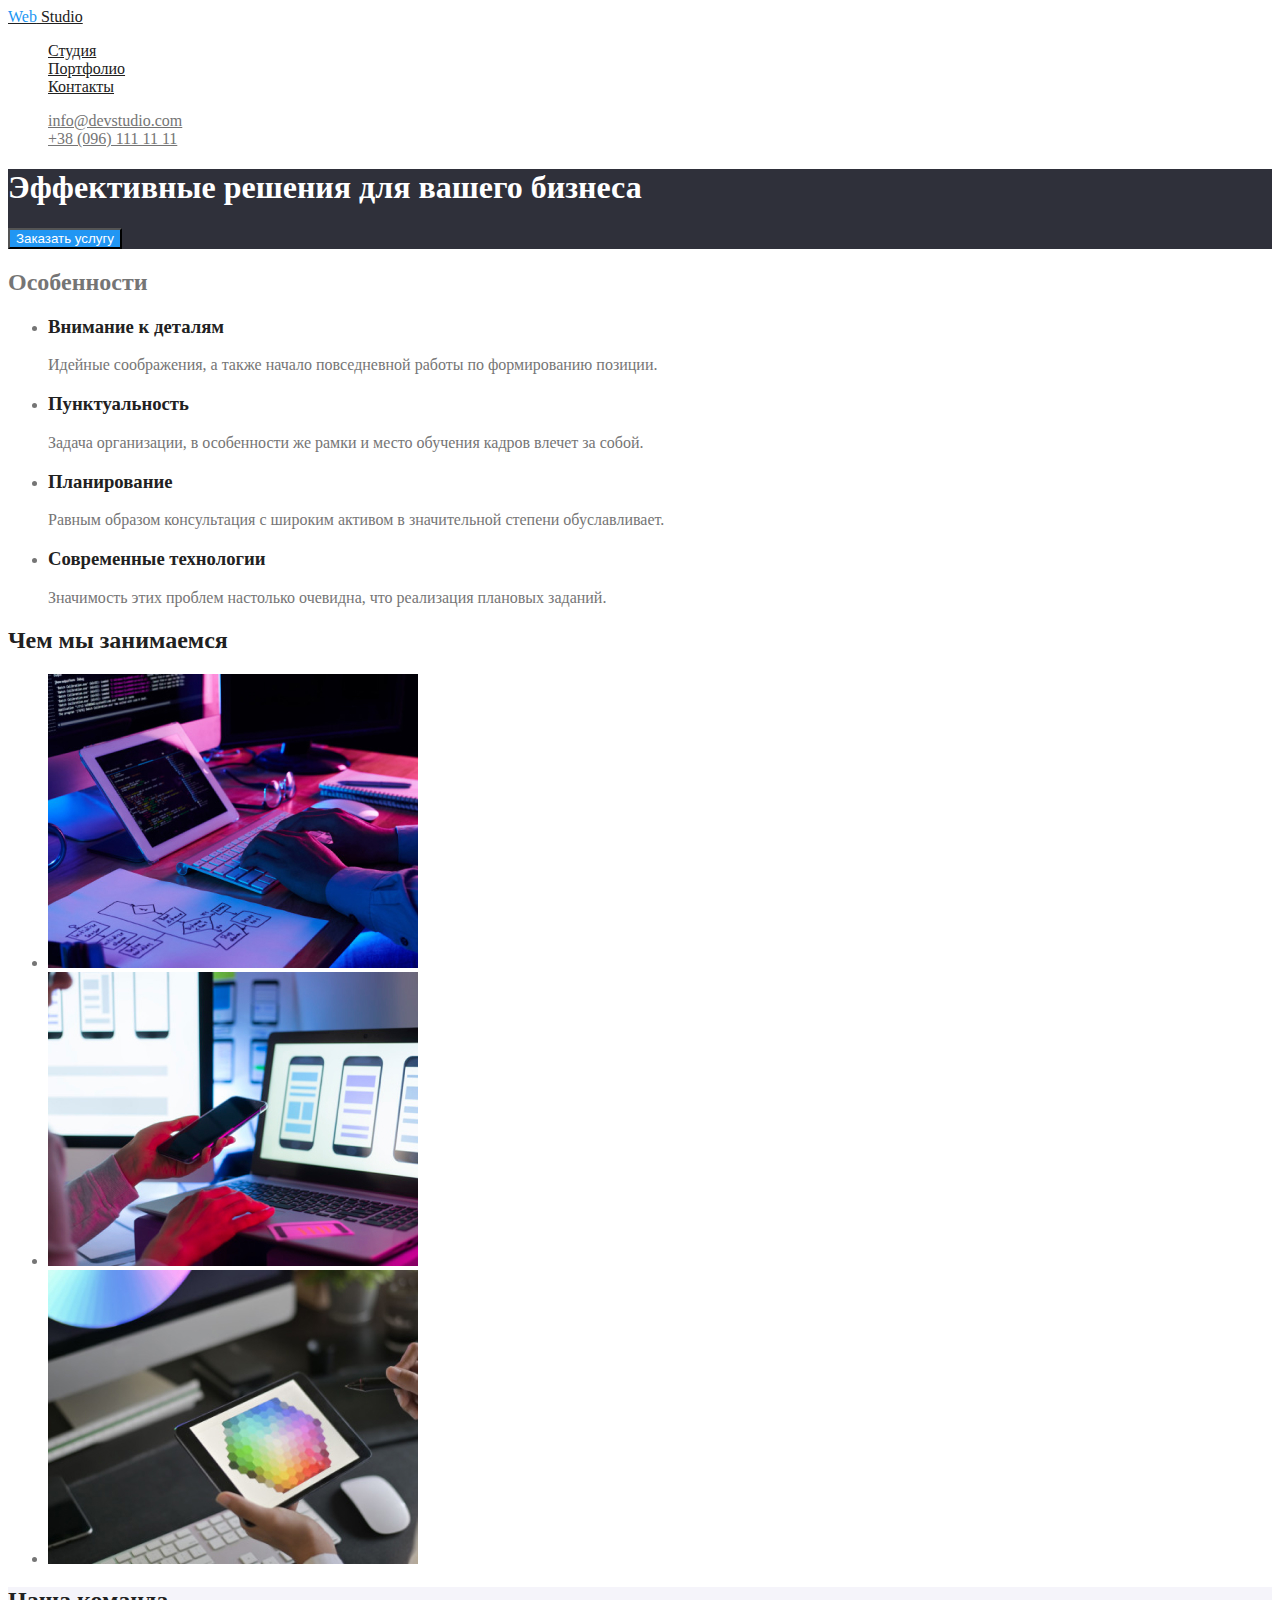
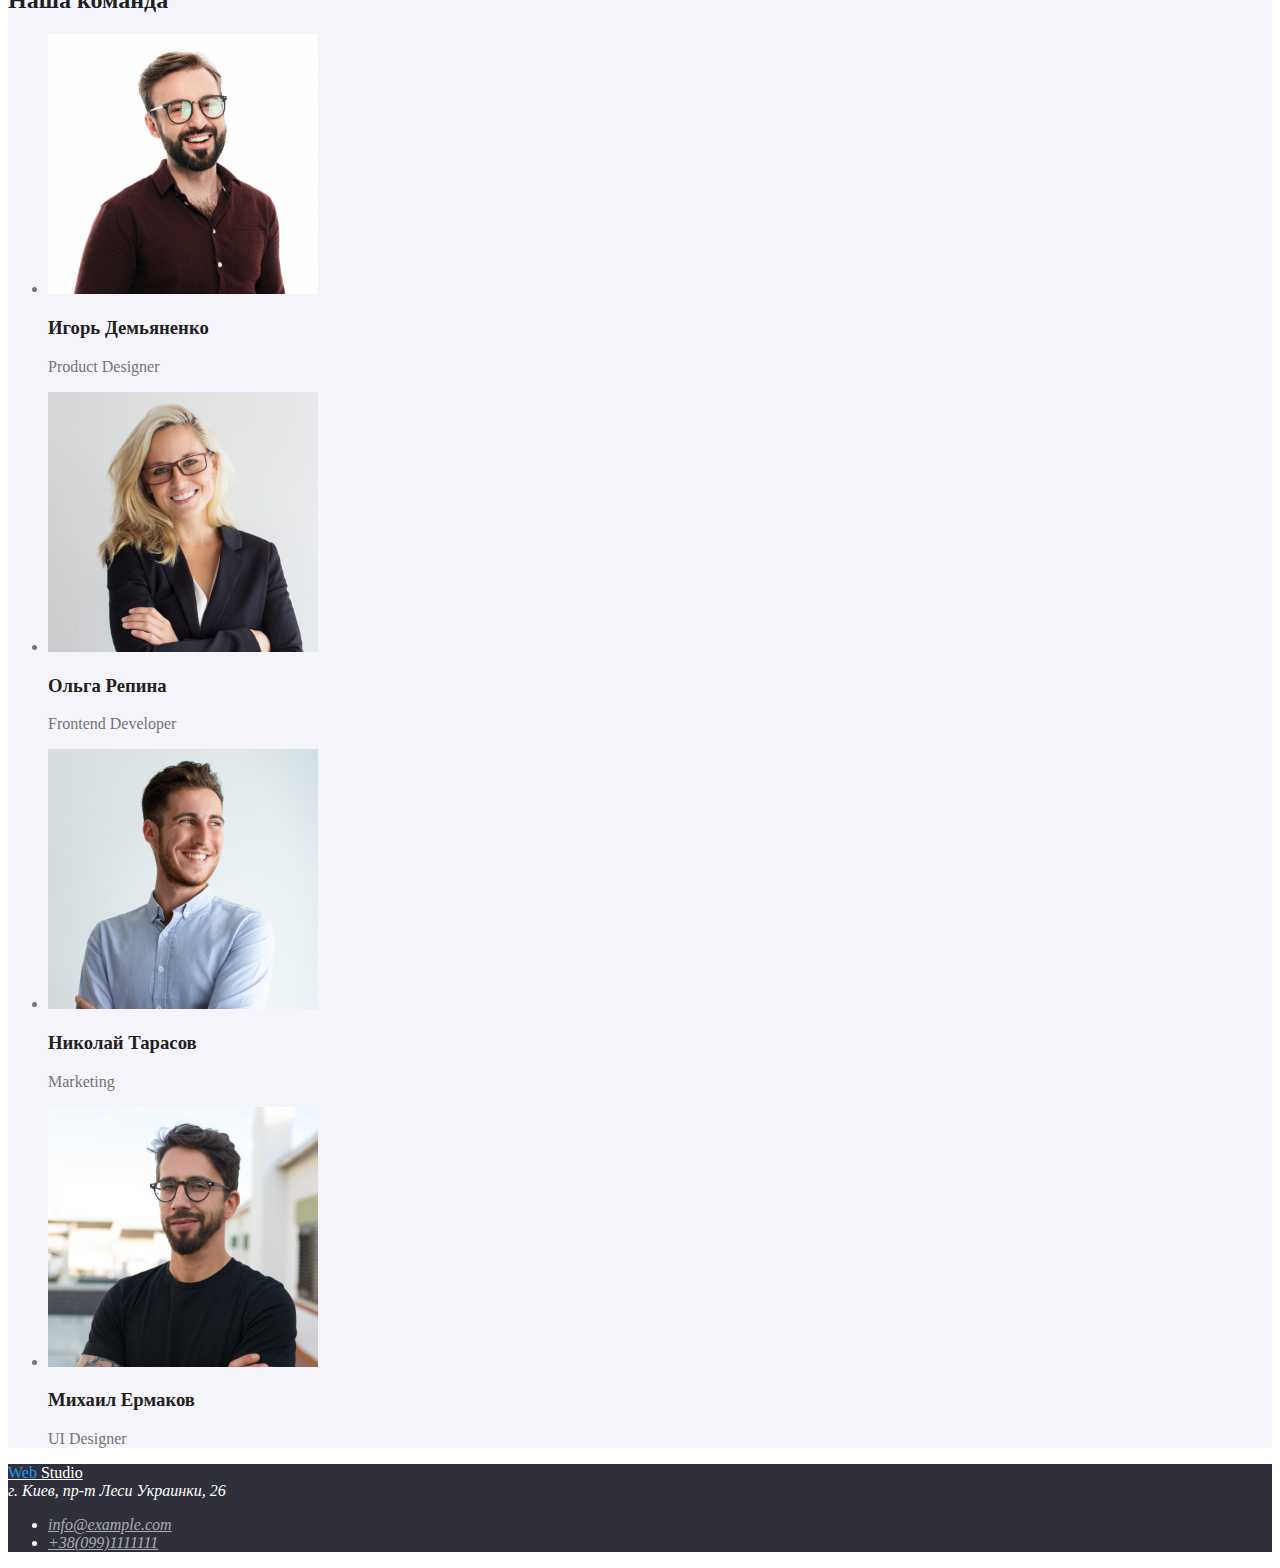
==== index.html @ 110be2d0 "change color" ====
<!DOCTYPE html>
<html lang="ru">
    
<head>
    <meta charset="UTF-8">
    <meta http-equiv="X-UA-Compatible" content="IE=edge">
    <meta name="viewport" content="width=device-width, initial-scale=1.0">
    <title>Homework-1</title>
    <link rel="stylesheet" href="./css/styles.css">
</head>
<body>
    <!--Шапка сайта-->
    <header class="page-header">
       <nav>
            <a href="" class="logo" lang="en"><span>Web</span> Studio</a>
            <ul class="site-nav list">
                <li> <a href="" class="link">Студия</a></li>
                <li> <a href="" class="link">Портфолио</a></li>
                <li> <a href="" class="link">Контакты</a> </li>
            </ul>
       </nav>
       <ul class="auto-nav list">
           <li><a href="info@devstudio.com" class="adress">info@devstudio.com</a></li>
           <li><a href="tel:+380961111111" class="adress">+38 (096) 111 11 11</a></li>
       </ul>

    </header>
    <main>
        <!--Герой-->
            <section class="hero-section">
            <h1>Эффективные решения для вашего бизнеса</h1>
            <button type="button" class="button">Заказать услугу</button>
        </section>
        <!--Особенности-->
        <section class="features">
            <h2 class="hide">Особенности</h2>
            <ul>
                <li>
                    <h3 class="third-text" >Внимание к деталям</h3>
                    <p>Идейные соображения, а также начало повседневной работы по формированию позиции.</p>
                </li>
                <li>
                    <h3 class="third-text">Пунктуальность</h3>
                    <p>Задача организации, в особенности же рамки и место обучения кадров влечет за собой.</p>
                </li>
                <li>
                    <h3 class="third-text"">Планирование</h3>
                    <p>Равным образом консультация с широким активом в значительной степени обуславливает.</p>
                </li>
                <li>
                    <h3 class="third-text">Современные технологии</h3>
                    <p>Значимость этих проблем настолько очевидна, что реализация плановых заданий.</p>
                </li>
            </ul>
        </section>
        <!--Чем занимаеся-->
        <section class="work">
            <h2 class="second-text">Чем мы занимаемся</h2>
            <ul>
                <li><img src="./img/img1.jpg" alt="Набор текста на компьютере" width="370" height="294" /></li>
                <li><img src="./img/img2.jpg" alt="Связь компьютера с телефоном" width="370" height="294" /></li>
                <li><img src="./img/img3.jpg" alt="Связь компьютера с планшетом" width="370" height="294" /></li>
            </ul>
        </section>
        <!--Наша команда-->
        <section class="team">
            <h2 class="second-text">Наша команда</h2>
            <ul>
                <li>
                    <img src="./img/team1.jpg" alt="Product Designer" width="270" height="260">
                    <h3 class="third-text">Игорь Демьяненко</h3>
                    <p lang="en">Product Designer</p>
                </li>
                <li>
                    <img src="./img/team2.jpg" alt="Frontend Developer" width="270" height="260">
                    <h3 class="third-text">Ольга Репина</h3>
                    <p lang="en">Frontend Developer</p>
                </li>
                <li>
                    <img src="./img/team3.jpg" alt="Marketing" width="270" height="260">
                    <h3 class="third-text">Николай Тарасов</h3>
                    <p lang="en">Marketing</p>
        
                </li>
                <li>
                    <img src="./img/team4.jpg" alt="UI Designer" width="270" height="260">
                    <h3 class="third-text">Михаил Ермаков</h3>
                    <p lang="en">UI Designer</p>
                </li>
            </ul>
        </section>
    </main>
    
    <!--Footer-->
    <footer class="hooter">
        <a href="" class="logo-hooter" lang="en"><span>Web</span> Studio</a>
        <address class="hooter-adress">
            г. Киев, пр-т Леси Украинки, 26 <br /> 
            <ul>
                <li>
                    <a href="info@example.com" class="hooter-a">info@example.com</a> 
                </li>
                <li>
                    <a href="+380991111111" class="hooter-a">+38(099)1111111</a>
                </li>
            </ul>
            
        </address>
    </footer>
    
</body>
</html>
---- css/styles.css ----
body {
background-color:#FFFF;
color: #757575;
}
.list {
    list-style: none;
}
/* header */
.page-header {
    background-color:#FFFF ;
}
.logo {
    color: #212121;
}
.logo > span {
    color: #2196F3;
}
.site-nav .link{
    color: #212121;
}
.site-nav .link:hover {
    color: #2196F3;
}
  .auto-nav .adress {
     color: #757575; 
  }
.auto-nav .adress:hover {
    color: #2196F3
}
/* Hero section */
.hero-section {
    background-color: #2F303A;
    color: #FFFFFF;
}
.button {
    background-color: #2196F3;
    color: #FFFFFF; 
}
.button:hover {
    background-color:#FFFFFF;
    color: #2F303A;
}
.button:focus {
    color: #FFFFFF;
}

/* section features */
.features {
}
.third-text {
    color: #212121;
}
/* Work */
.work {

}
.second-text {
    color: #212121;
}
/* Team */
.team {
    background-color: #F5F4FA;
}
/* Hooter */
.hooter {
    background-color: #2F303A;
    color: #FFFFFF;
}
.hooter-adress {
    color: #FFFFFF;
}
.logo-hooter {
    color: #FFFFFF;
}
.logo-hooter > span {
    color: #2196F3;
}
.hooter-a {
    color: rgba(255, 255, 255, 0.6);
}

/* вторичный цвет текста #212121;*/
/*основной цвет текста #757575;*/
/*белый #FFFFFF*/
/* эфект #2196F3;*/
/* цвет адреса в ховере rgba(255, 255, 255, 0.6) */
/* color background hader #FFFF*/
/* color background hero #2F303A */
/* color background section #E5E5E5 */
/* color background section team #F5F4FA */
/*color background footer #2F303A */
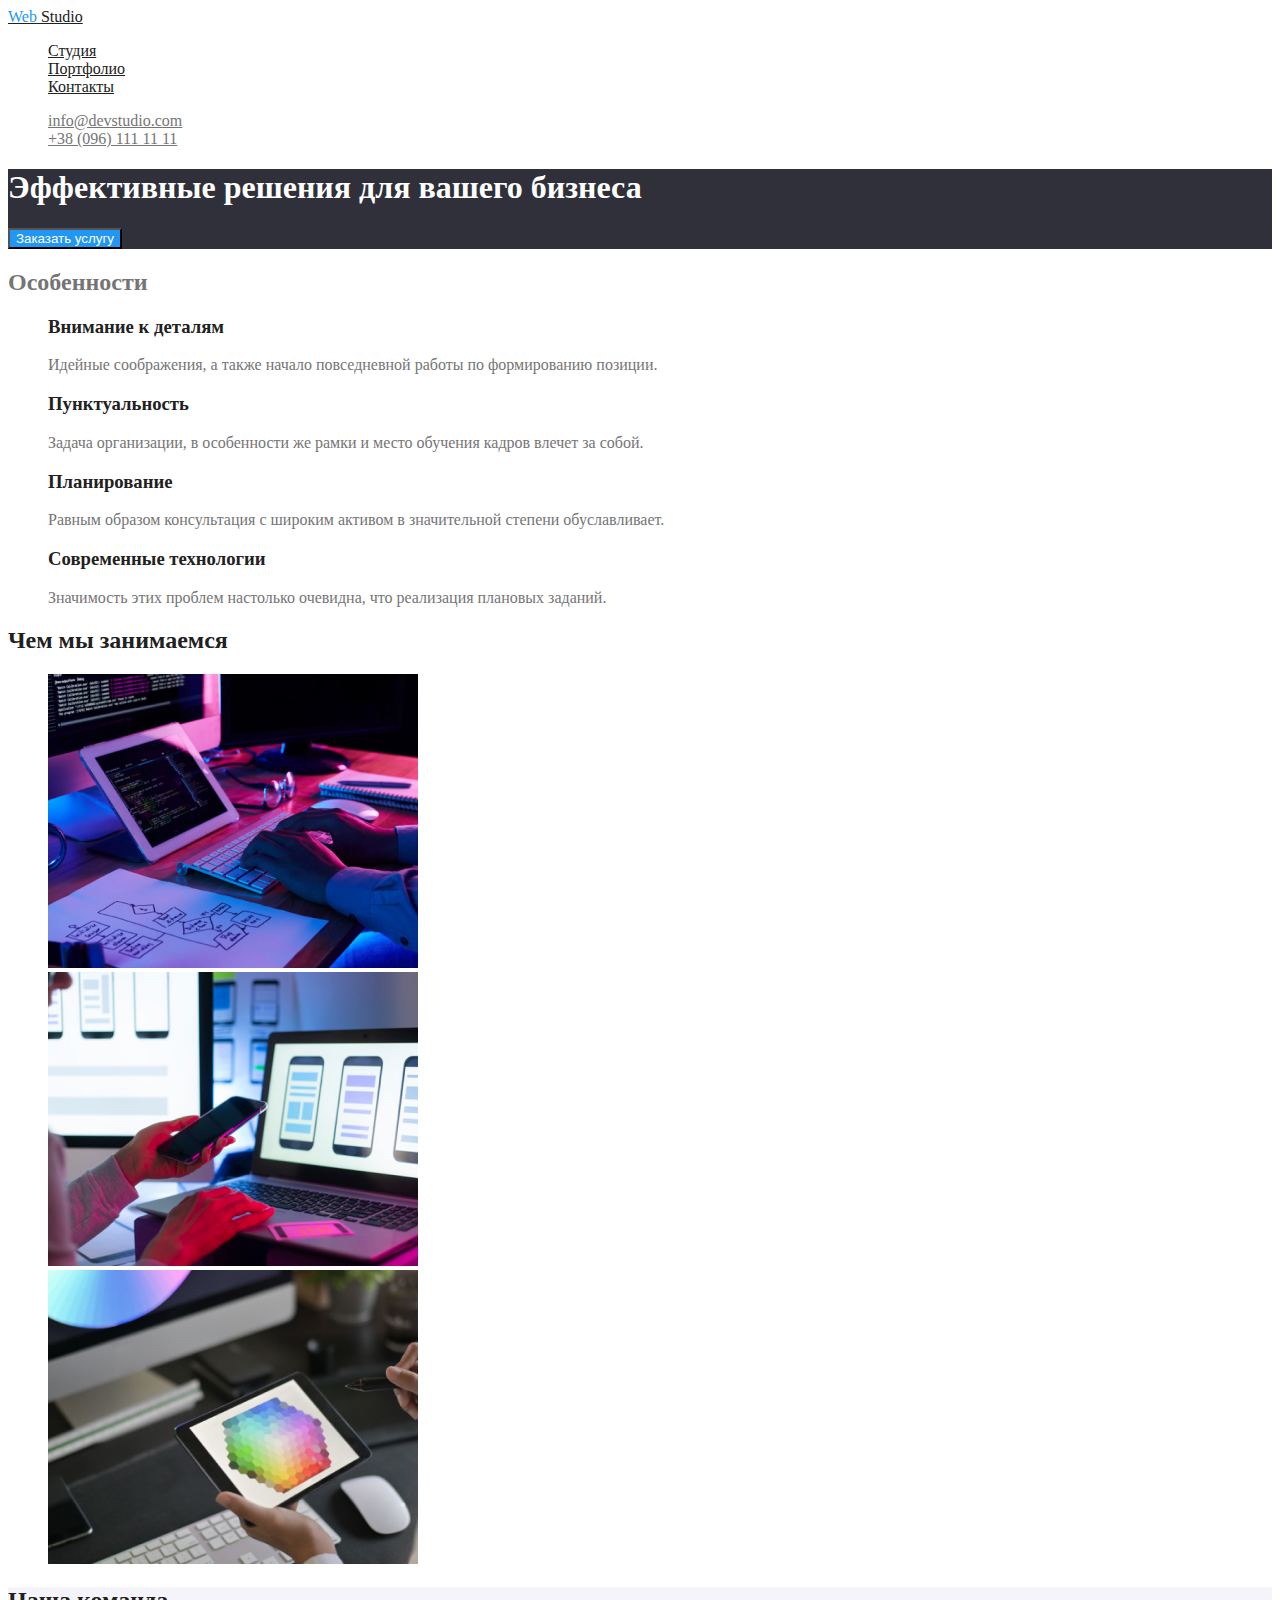
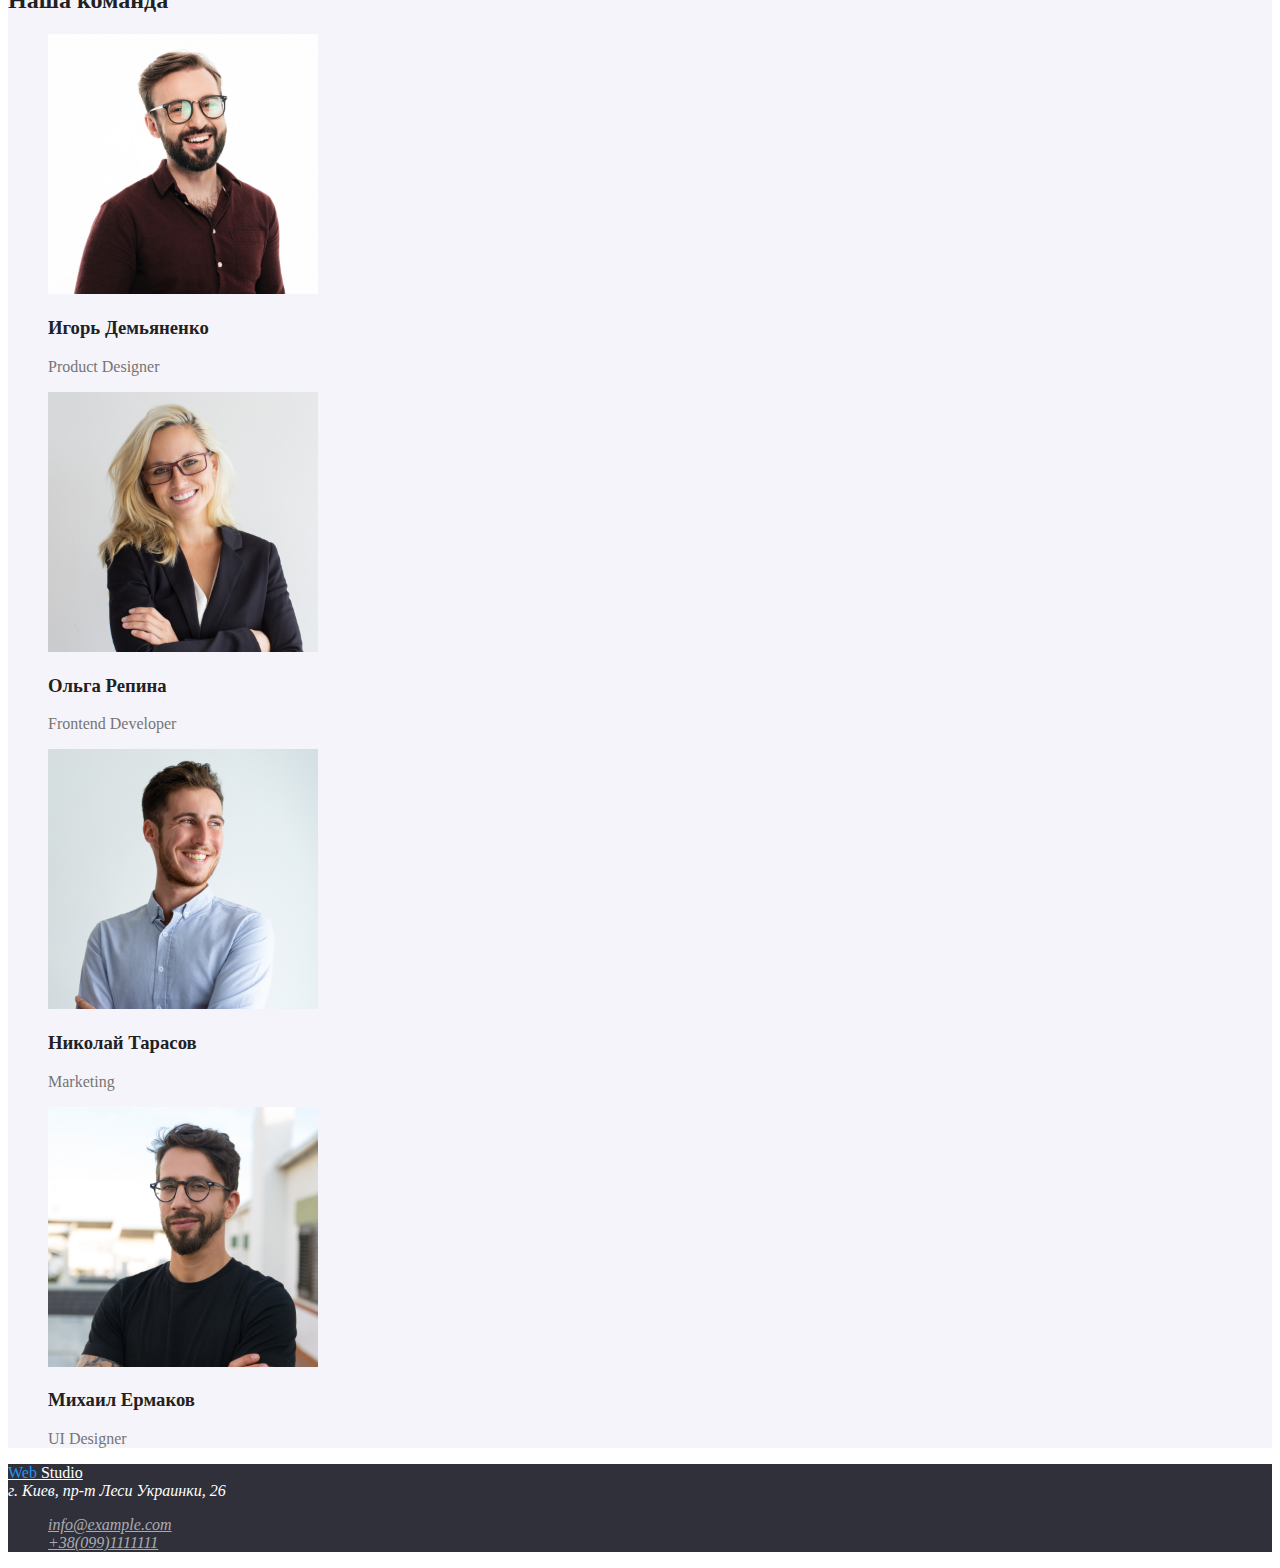
==== commit 7dfd6792: "last change color" ====
--- a/index.html
+++ b/index.html
@@ -34,7 +34,7 @@
         <!--Особенности-->
         <section class="features">
             <h2 class="hide">Особенности</h2>
-            <ul>
+            <ul class="list">
                 <li>
                     <h3 class="third-text" >Внимание к деталям</h3>
                     <p>Идейные соображения, а также начало повседневной работы по формированию позиции.</p>
@@ -56,7 +56,7 @@
         <!--Чем занимаеся-->
         <section class="work">
             <h2 class="second-text">Чем мы занимаемся</h2>
-            <ul>
+            <ul class="list">
                 <li><img src="./img/img1.jpg" alt="Набор текста на компьютере" width="370" height="294" /></li>
                 <li><img src="./img/img2.jpg" alt="Связь компьютера с телефоном" width="370" height="294" /></li>
                 <li><img src="./img/img3.jpg" alt="Связь компьютера с планшетом" width="370" height="294" /></li>
@@ -65,7 +65,7 @@
         <!--Наша команда-->
         <section class="team">
             <h2 class="second-text">Наша команда</h2>
-            <ul>
+            <ul class="list">
                 <li>
                     <img src="./img/team1.jpg" alt="Product Designer" width="270" height="260">
                     <h3 class="third-text">Игорь Демьяненко</h3>
@@ -96,7 +96,7 @@
         <a href="" class="logo-hooter" lang="en"><span>Web</span> Studio</a>
         <address class="hooter-adress">
             г. Киев, пр-т Леси Украинки, 26 <br /> 
-            <ul>
+            <ul class="list">
                 <li>
                     <a href="info@example.com" class="hooter-a">info@example.com</a> 
                 </li>
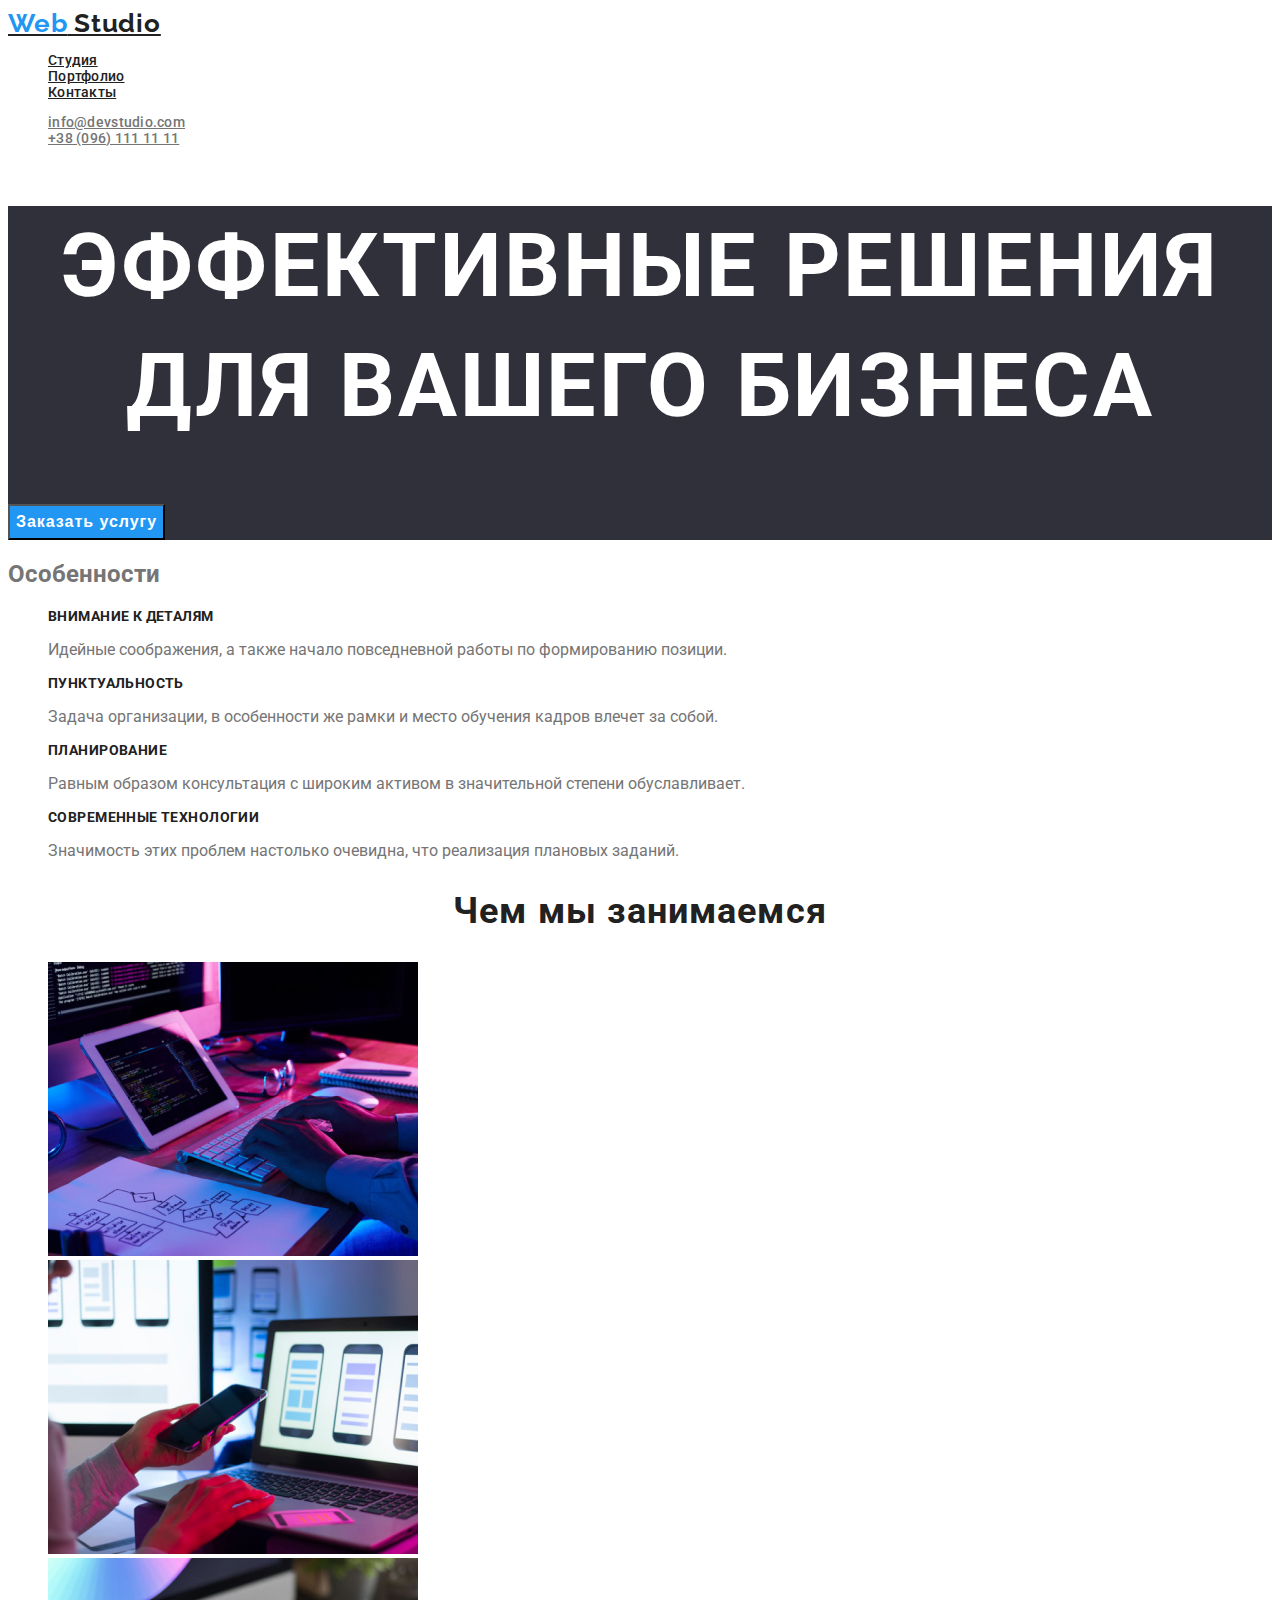
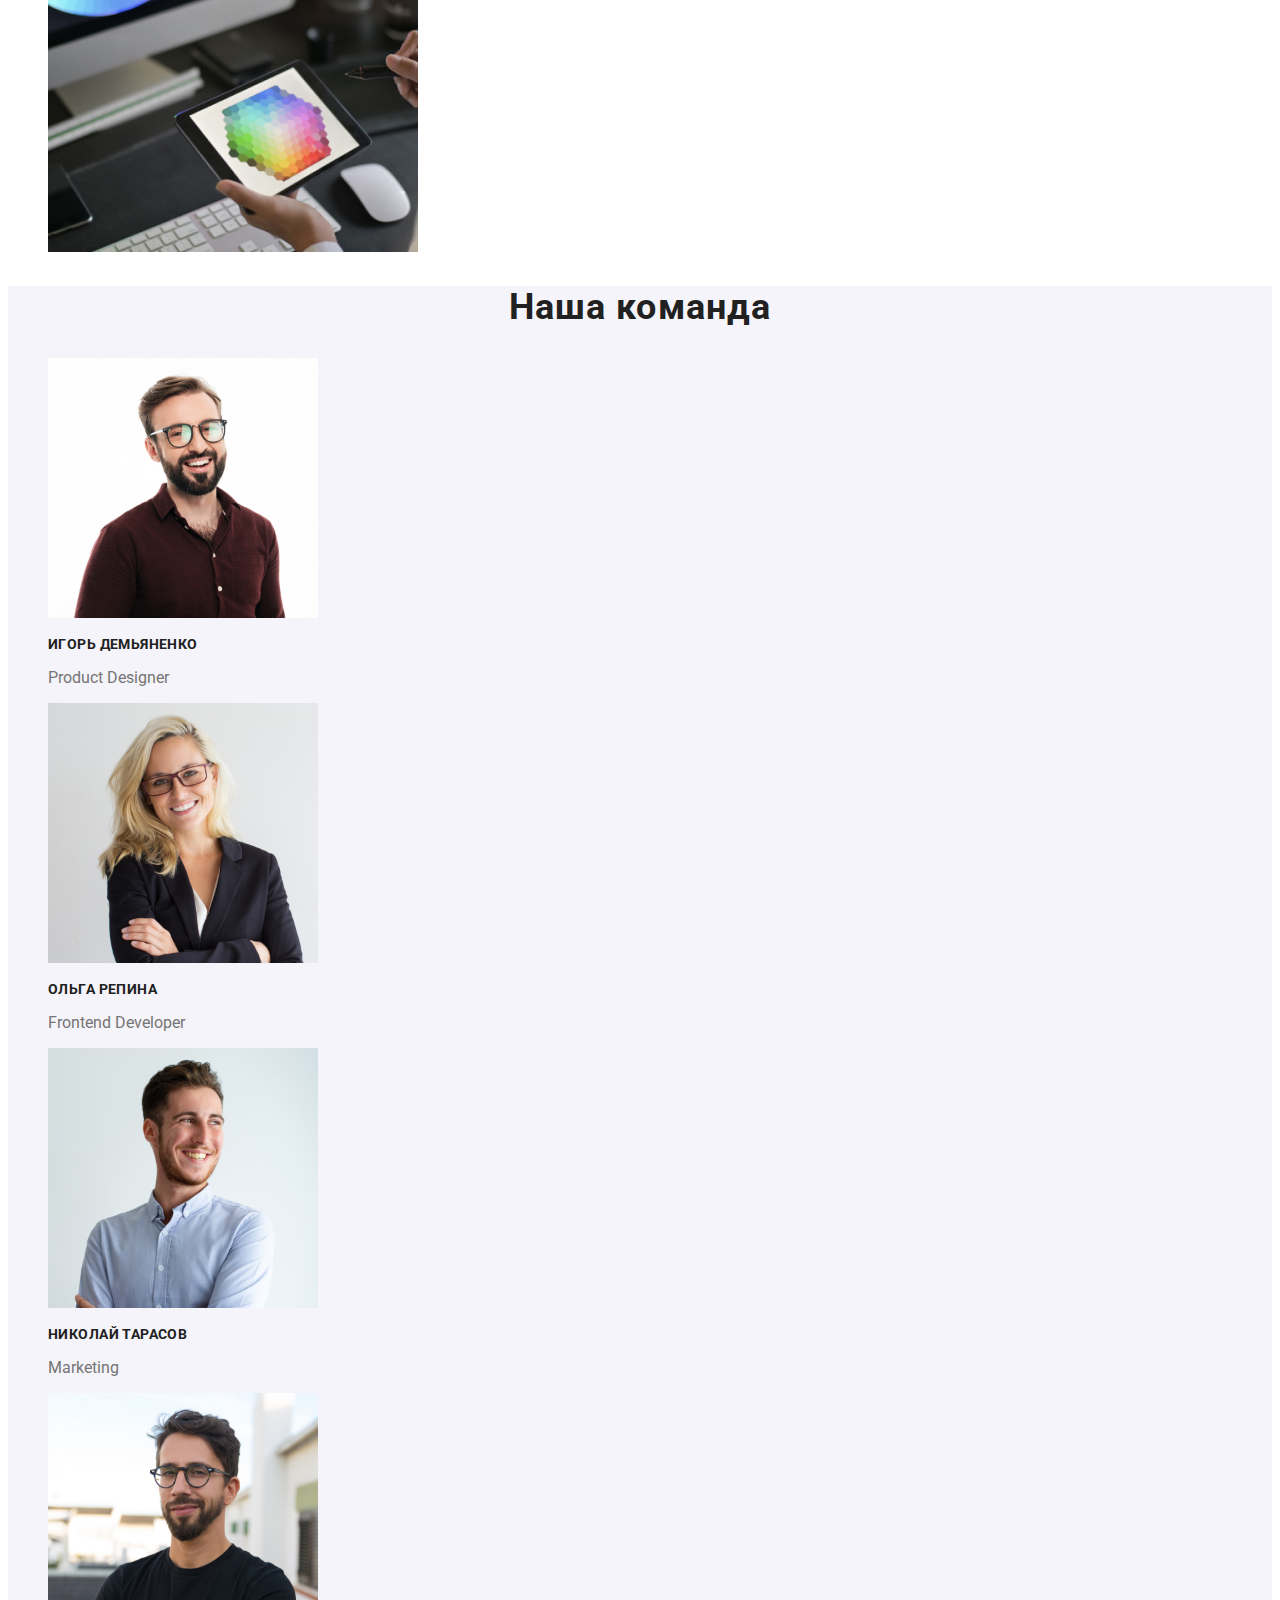
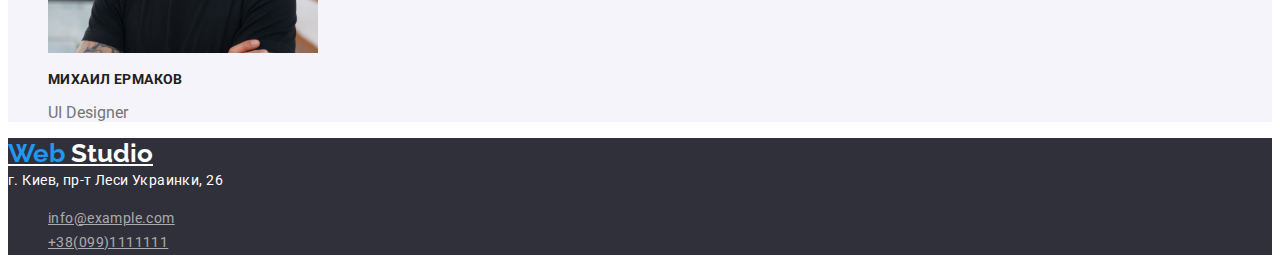
==== commit 6e72d42a: "add font" ====
--- a/index.html
+++ b/index.html
@@ -6,6 +6,8 @@
     <meta http-equiv="X-UA-Compatible" content="IE=edge">
     <meta name="viewport" content="width=device-width, initial-scale=1.0">
     <title>Homework-1</title>
+    <link href="https://fonts.googleapis.com/css2?family=Raleway:wght@700&family=Roboto:wght@400;500;700;900&display=swap"
+        rel="stylesheet">
     <link rel="stylesheet" href="./css/styles.css">
 </head>
 <body>
@@ -16,7 +18,7 @@
             <ul class="site-nav list">
                 <li> <a href="" class="link">Студия</a></li>
                 <li> <a href="" class="link">Портфолио</a></li>
-                <li> <a href="" class="link">Контакты</a> </li>
+                <li> <a href="" class="link">Контакты</a></li>
             </ul>
        </nav>
        <ul class="auto-nav list">
--- a/css/styles.css
+++ b/css/styles.css
@@ -1,6 +1,8 @@
 body {
 background-color:#FFFF;
 color: #757575;
+
+font-family: Roboto, sans-serif;
 }
 .list {
     list-style: none;
@@ -8,33 +10,75 @@
 /* header */
 .page-header {
     background-color:#FFFF ;
+    
+    font-weight: 500;
+    font-size: 14px;
+    line-height: 1.14;
+    letter-spacing: 0.02em;
 }
 .logo {
     color: #212121;
+
+    font-family: 'Raleway';
+    font-style: normal;
+    font-weight: 700;
+    font-size: 26px;
+    line-height: 1.2;       
+    letter-spacing: 0.03em;
+}
+.logo:hover {
+    color: #757575;
 }
 .logo > span {
     color: #2196F3;
+
+    font-family: 'Raleway';
+    font-style: normal;
+    font-weight: 700;
+    font-size: 26px;
+    line-height: 1.2;
+    letter-spacing: 0.03
+}
+.logo>span:hover {
+    color: #757575;
 }
 .site-nav .link{
-    color: #212121;
+    color: #212121;    
 }
-.site-nav .link:hover {
+ .site-nav .link:hover,.site-nav .link:focus {
     color: #2196F3;
 }
   .auto-nav .adress {
-     color: #757575; 
+     color: #757575;
+
   }
-.auto-nav .adress:hover {
+
+ .auto-nav .adress:hover,.auto-nav .adress:focus {
     color: #2196F3
 }
 /* Hero section */
 .hero-section {
     background-color: #2F303A;
     color: #FFFFFF;
+   
+    font-weight: 900;
+    font-size: 44px;
+    line-height: 1.36;    
+    text-align: center;
+    letter-spacing: 0.06em;
+    text-transform: uppercase;
 }
 .button {
     background-color: #2196F3;
-    color: #FFFFFF; 
+    color: #FFFFFF;   
+    
+    font-weight: 700;
+    font-size: 16px;
+    line-height: 1.88;    
+    display: flex;
+    align-items: center;
+    text-align: center;
+    letter-spacing: 0.06em;
 }
 .button:hover {
     background-color:#FFFFFF;
@@ -48,14 +92,26 @@
 .features {
 }
 .third-text {
-    color: #212121;
+    color: #212121; 
+        
+    font-weight: 700;
+    font-size: 14px;
+    line-height: 16px;
+    letter-spacing: 0.03em;
+    text-transform: uppercase;
 }
 /* Work */
 .work {
 
 }
 .second-text {
-    color: #212121;
+    color: #212121;    
+        
+    font-weight: 700;
+    font-size: 36px;
+    line-height: 42px;
+    text-align: center;
+    letter-spacing: 0.03em;
 }
 /* Team */
 .team {
@@ -68,15 +124,41 @@
 }
 .hooter-adress {
     color: #FFFFFF;
+    
+    font-style: normal;
+    font-weight: 400;
+    font-size: 14px;
+    line-height: 1.71;     
+    letter-spacing: 0.03em;
 }
 .logo-hooter {
     color: #FFFFFF;
+
+    font-family: 'Raleway';
+    font-style: normal;
+    font-weight: 700;
+    font-size: 26px;
+    line-height: 1.2;
+    letter-spacing: 0.03
 }
 .logo-hooter > span {
     color: #2196F3;
+
+    font-family: 'Raleway';
+    font-style: normal;
+    font-weight: 700;
+    font-size: 26px;
+    line-height: 1.2;
+    letter-spacing: 0.03
 }
 .hooter-a {
     color: rgba(255, 255, 255, 0.6);
+    
+    font-style: normal;
+    font-weight: 400;
+    font-size: 14px;
+    line-height: 1.71;        
+    letter-spacing: 0.03em;
 }
 
 /* вторичный цвет текста #212121;*/
@@ -88,4 +170,4 @@
 /* color background hero #2F303A */
 /* color background section #E5E5E5 */
 /* color background section team #F5F4FA */
-/*color background footer #2F303A */+/*color background footer #2F303A */
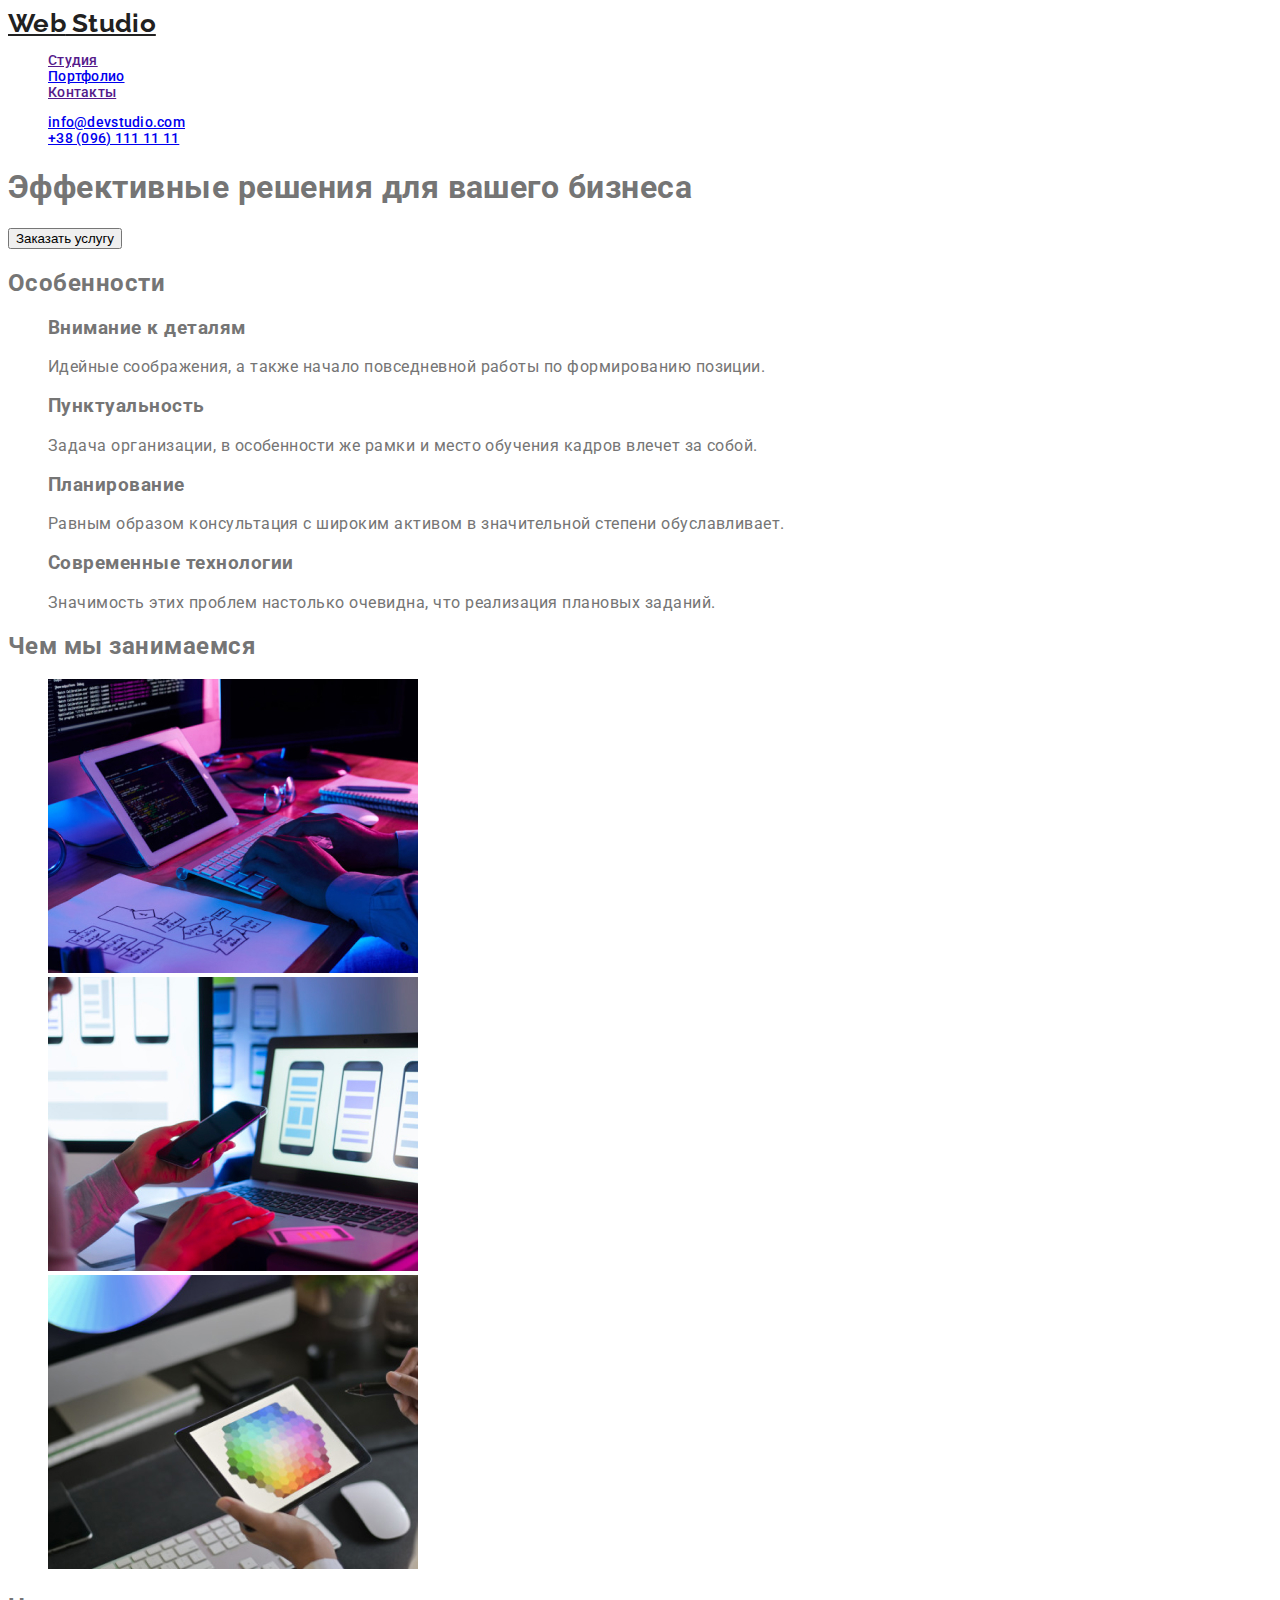
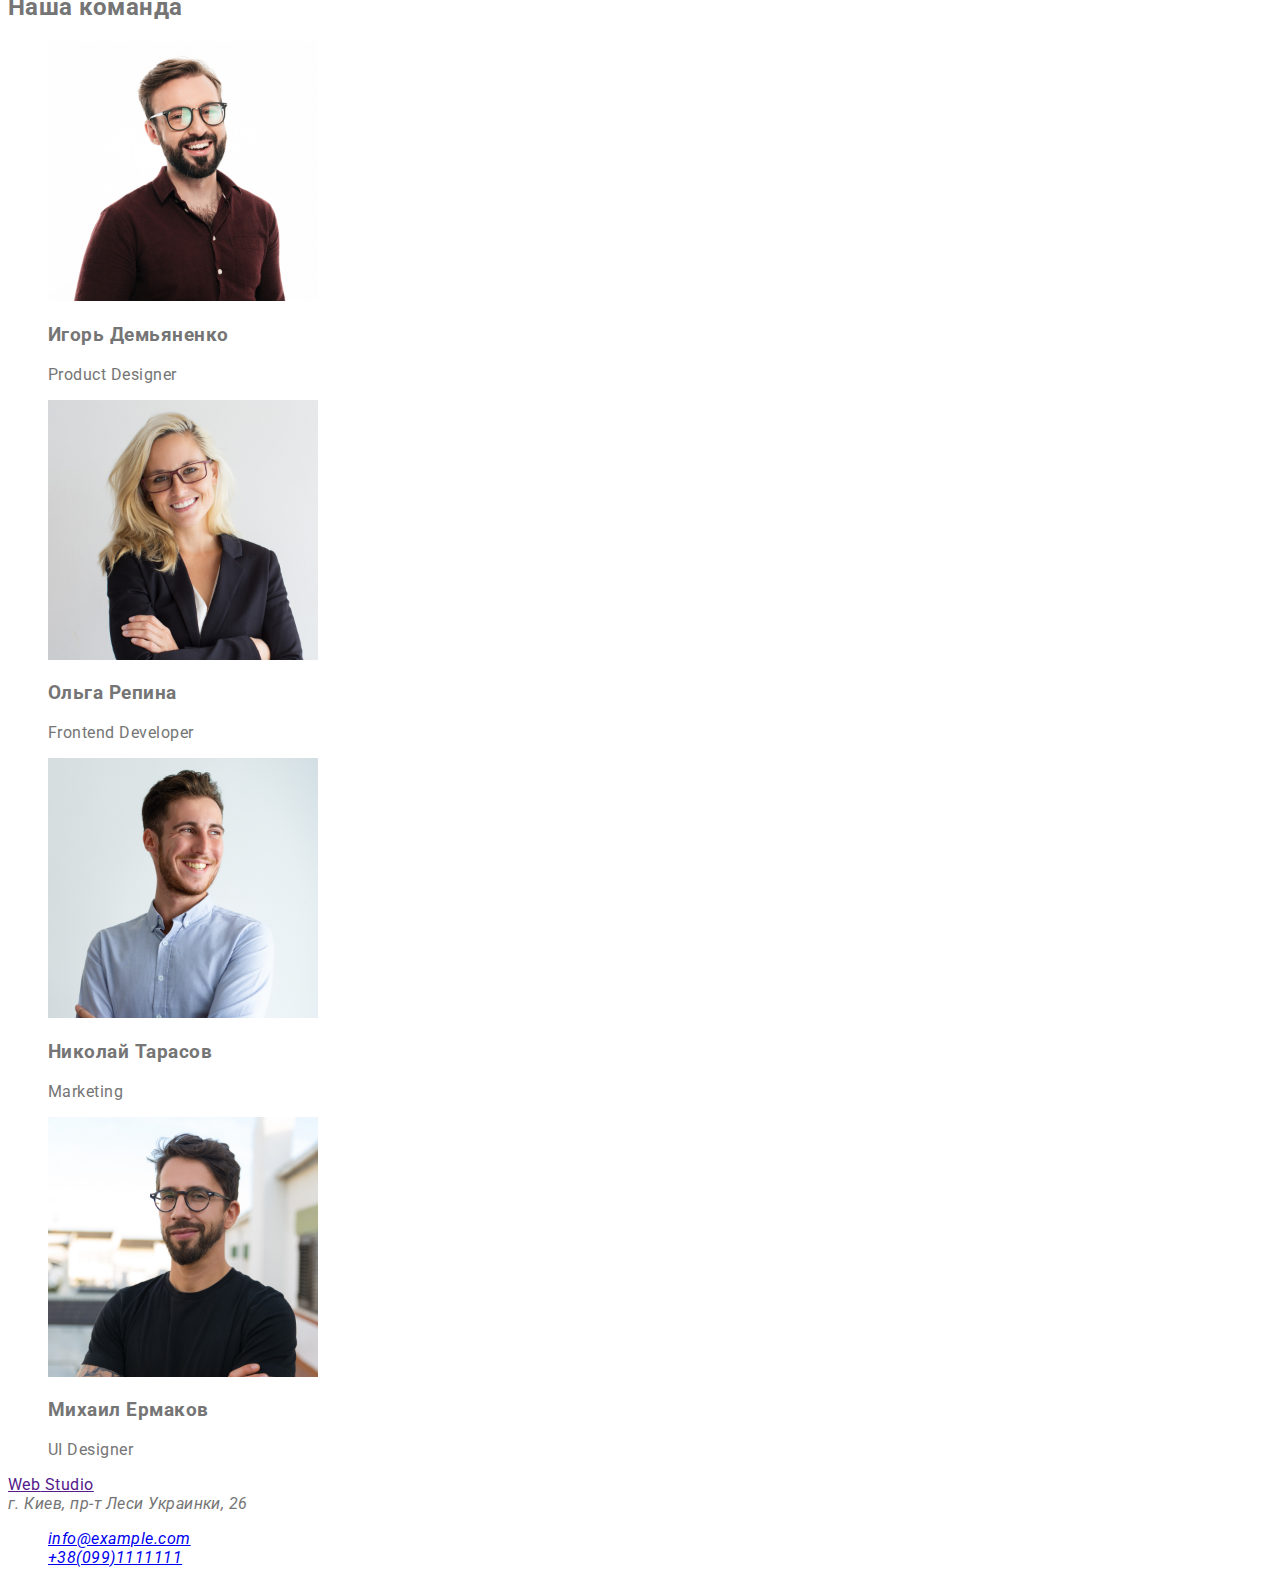
==== commit b4983285: "add portfolio.html" ====
--- a/index.html
+++ b/index.html
@@ -5,7 +5,7 @@
     <meta charset="UTF-8">
     <meta http-equiv="X-UA-Compatible" content="IE=edge">
     <meta name="viewport" content="width=device-width, initial-scale=1.0">
-    <title>Homework-1</title>
+    <title>Homework-2</title>
     <link href="https://fonts.googleapis.com/css2?family=Raleway:wght@700&family=Roboto:wght@400;500;700;900&display=swap"
         rel="stylesheet">
     <link rel="stylesheet" href="./css/styles.css">
@@ -17,7 +17,7 @@
             <a href="" class="logo" lang="en"><span>Web</span> Studio</a>
             <ul class="site-nav list">
                 <li> <a href="" class="link">Студия</a></li>
-                <li> <a href="" class="link">Портфолио</a></li>
+                <li> <a href="./portfolio.html" class="link">Портфолио</a></li>
                 <li> <a href="" class="link">Контакты</a></li>
             </ul>
        </nav>
--- a/css/styles.css
+++ b/css/styles.css
@@ -3,6 +3,7 @@
 color: #757575;
 
 font-family: Roboto, sans-serif;
+letter-spacing: 0.03em;
 }
 .list {
     list-style: none;
@@ -24,8 +25,7 @@
     font-weight: 700;
     font-size: 26px;
     line-height: 1.2;       
-    letter-spacing: 0.03em;
-}
+   
 .logo:hover {
     color: #757575;
 }
@@ -37,7 +37,7 @@
     font-weight: 700;
     font-size: 26px;
     line-height: 1.2;
-    letter-spacing: 0.03
+    
 }
 .logo>span:hover {
     color: #757575;
@@ -66,8 +66,9 @@
     line-height: 1.36;    
     text-align: center;
     letter-spacing: 0.06em;
-    text-transform: uppercase;
-}
+    text-transform: uppercase;   
+    }
+    
 .button {
     background-color: #2196F3;
     color: #FFFFFF;   
@@ -96,8 +97,7 @@
         
     font-weight: 700;
     font-size: 14px;
-    line-height: 16px;
-    letter-spacing: 0.03em;
+    line-height: 16px;    
     text-transform: uppercase;
 }
 /* Work */
@@ -111,7 +111,7 @@
     font-size: 36px;
     line-height: 42px;
     text-align: center;
-    letter-spacing: 0.03em;
+    
 }
 /* Team */
 .team {
@@ -129,7 +129,7 @@
     font-weight: 400;
     font-size: 14px;
     line-height: 1.71;     
-    letter-spacing: 0.03em;
+    
 }
 .logo-hooter {
     color: #FFFFFF;
@@ -139,7 +139,7 @@
     font-weight: 700;
     font-size: 26px;
     line-height: 1.2;
-    letter-spacing: 0.03
+    
 }
 .logo-hooter > span {
     color: #2196F3;
@@ -149,7 +149,7 @@
     font-weight: 700;
     font-size: 26px;
     line-height: 1.2;
-    letter-spacing: 0.03
+    
 }
 .hooter-a {
     color: rgba(255, 255, 255, 0.6);
@@ -158,7 +158,7 @@
     font-weight: 400;
     font-size: 14px;
     line-height: 1.71;        
-    letter-spacing: 0.03em;
+    
 }
 
 /* вторичный цвет текста #212121;*/
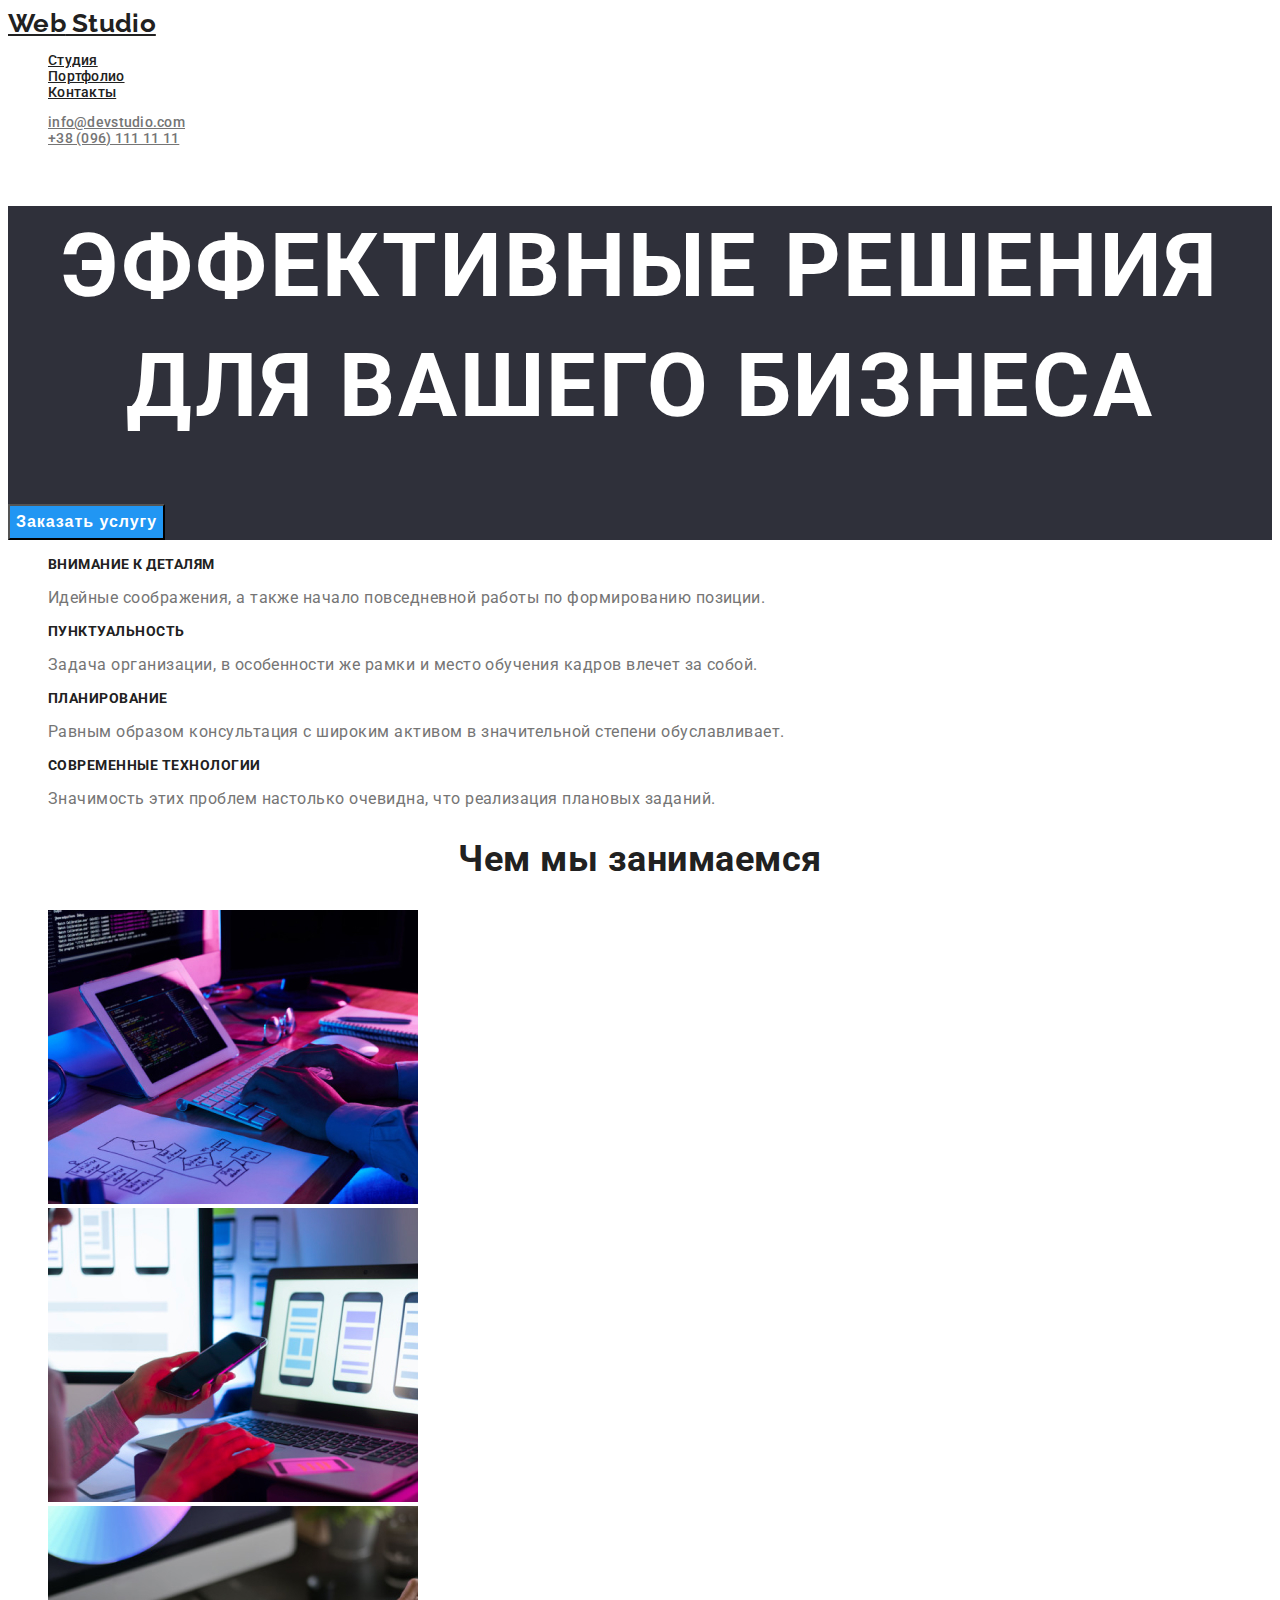
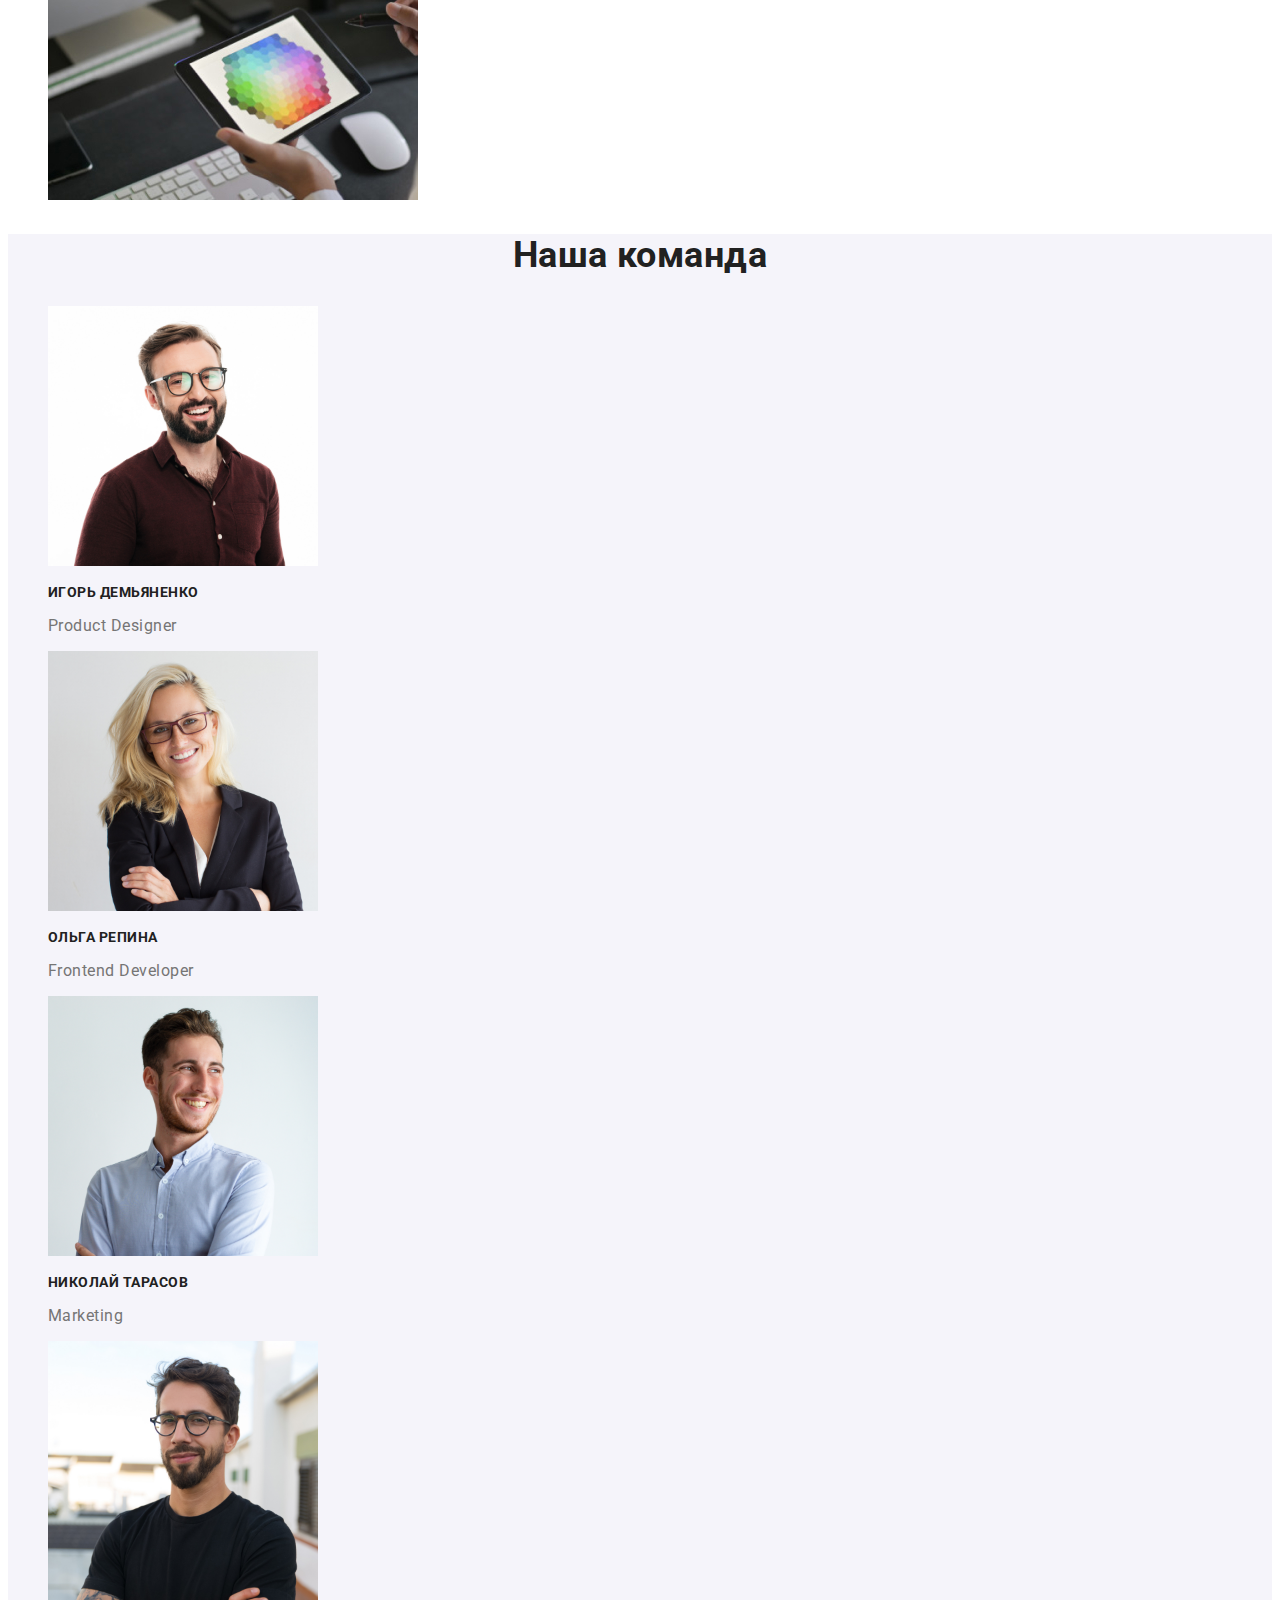
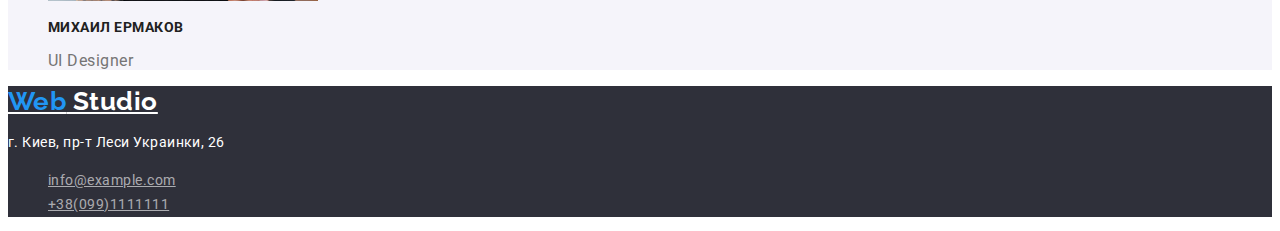
==== commit ac357750: "changing styles.css add root" ====
--- a/index.html
+++ b/index.html
@@ -97,7 +97,7 @@
     <footer class="hooter">
         <a href="" class="logo-hooter" lang="en"><span>Web</span> Studio</a>
         <address class="hooter-adress">
-            г. Киев, пр-т Леси Украинки, 26 <br /> 
+            <p>г. Киев, пр-т Леси Украинки, 26</p>  
             <ul class="list">
                 <li>
                     <a href="info@example.com" class="hooter-a">info@example.com</a> 
--- a/css/styles.css
+++ b/css/styles.css
@@ -1,36 +1,47 @@
+:root {
+    --primery-text-color:#757575;
+    --title-color: #212121;
+    --acsent-color: #2196F3;
+    --white-color: #FFFF;
+    --background-color: #F5F4FA;
+    --button-color: #2F303A;
+}
 body {
-background-color:#FFFF;
-color: #757575;
+background-color: var(--white-color);
+color: var(--primery-text-color);
 
 font-family: Roboto, sans-serif;
 letter-spacing: 0.03em;
 }
+
 .list {
     list-style: none;
 }
 /* header */
 .page-header {
-    background-color:#FFFF ;
+    background-color:var(--white-color) ;
     
     font-weight: 500;
     font-size: 14px;
     line-height: 1.14;
     letter-spacing: 0.02em;
-}
+ }
 .logo {
-    color: #212121;
-
-    font-family: 'Raleway';
-    font-style: normal;
-    font-weight: 700;
-    font-size: 26px;
-    line-height: 1.2;       
-   
+    color: var(--title-color);
+    
+    font-family: 'Raleway';
+    font-style: normal;
+    font-weight: 700;
+    font-size: 26px;
+    line-height: 1.2;
+}
+        
+
 .logo:hover {
-    color: #757575;
+    color: var(--primery-text-color);
 }
 .logo > span {
-    color: #2196F3;
+    color: var(--title-color);
 
     font-family: 'Raleway';
     font-style: normal;
@@ -40,26 +51,26 @@
     
 }
 .logo>span:hover {
-    color: #757575;
+    color: var(--primery-text-color);
 }
 .site-nav .link{
-    color: #212121;    
+    color: var(--title-color);    
 }
  .site-nav .link:hover,.site-nav .link:focus {
-    color: #2196F3;
+    color: var(--acsent-color);
 }
   .auto-nav .adress {
-     color: #757575;
+     color: var(--primery-text-color);
 
   }
 
  .auto-nav .adress:hover,.auto-nav .adress:focus {
-    color: #2196F3
+    color: var(--acsent-color);
 }
 /* Hero section */
 .hero-section {
-    background-color: #2F303A;
-    color: #FFFFFF;
+    background-color: var(--button-color);
+    color: var(--white-color);
    
     font-weight: 900;
     font-size: 44px;
@@ -68,10 +79,12 @@
     letter-spacing: 0.06em;
     text-transform: uppercase;   
     }
-    
+    .hide {
+        display: none;
+    }
 .button {
-    background-color: #2196F3;
-    color: #FFFFFF;   
+    background-color: var(--acsent-color);
+    color: var(--white-color);   
     
     font-weight: 700;
     font-size: 16px;
@@ -82,18 +95,18 @@
     letter-spacing: 0.06em;
 }
 .button:hover {
-    background-color:#FFFFFF;
-    color: #2F303A;
+    background-color:var(--white-color);
+    color: var(--button-color);
 }
 .button:focus {
-    color: #FFFFFF;
+    color: var(--white-color);
 }
 
 /* section features */
 .features {
 }
 .third-text {
-    color: #212121; 
+    color: var(--title-color); 
         
     font-weight: 700;
     font-size: 14px;
@@ -105,7 +118,7 @@
 
 }
 .second-text {
-    color: #212121;    
+    color: var(--title-color);    
         
     font-weight: 700;
     font-size: 36px;
@@ -115,15 +128,15 @@
 }
 /* Team */
 .team {
-    background-color: #F5F4FA;
+    background-color: var(--background-color);
 }
 /* Hooter */
 .hooter {
-    background-color: #2F303A;
-    color: #FFFFFF;
+    background-color: var(--button-color);
+    color: var(--white-color);
 }
 .hooter-adress {
-    color: #FFFFFF;
+    color: var(--white-color);
     
     font-style: normal;
     font-weight: 400;
@@ -132,7 +145,7 @@
     
 }
 .logo-hooter {
-    color: #FFFFFF;
+    color: var(--white-color);
 
     font-family: 'Raleway';
     font-style: normal;
@@ -142,7 +155,7 @@
     
 }
 .logo-hooter > span {
-    color: #2196F3;
+    color: var(--acsent-color);
 
     font-family: 'Raleway';
     font-style: normal;
@@ -159,6 +172,59 @@
     font-size: 14px;
     line-height: 1.71;        
     
+}
+
+/* Portfolio */
+
+.page {
+
+    font-family: 'Roboto';
+    font-size: 16px;
+    letter-spacing: 0.03em;
+
+}
+.page .all {
+    background-color: var(--acsent-color);
+    color: var(--white-color);
+
+    font-weight: 500;    
+    line-height: 1.62;
+    text-align: center;
+
+}
+.page .all:hover, .page .all:focus {
+    background-color: var(--background-color);
+    color: var(--title-color);
+}
+
+.page .list {
+
+   background-color: var(--background-color);
+   color: var(--title-color);
+
+ font-weight: 500;
+ line-height: 1.62;
+ text-align: center;
+}
+.page-nav .list:hover,.page-nav .list:focus {
+    background-color: var(--acsent-color);
+    color: var(--white-color);
+}
+.photo {
+    color: var(--primery-text-color);
+
+    font-weight: 400;
+    font-size: 16px;
+    line-height: 1.88; 
+    
+}
+.photo .title {
+    color: var(--title-color);
+
+    font-weight: 700;
+    font-size: 18px;
+    line-height: 2;    
+    letter-spacing: 0.06em;
 }
 
 /* вторичный цвет текста #212121;*/
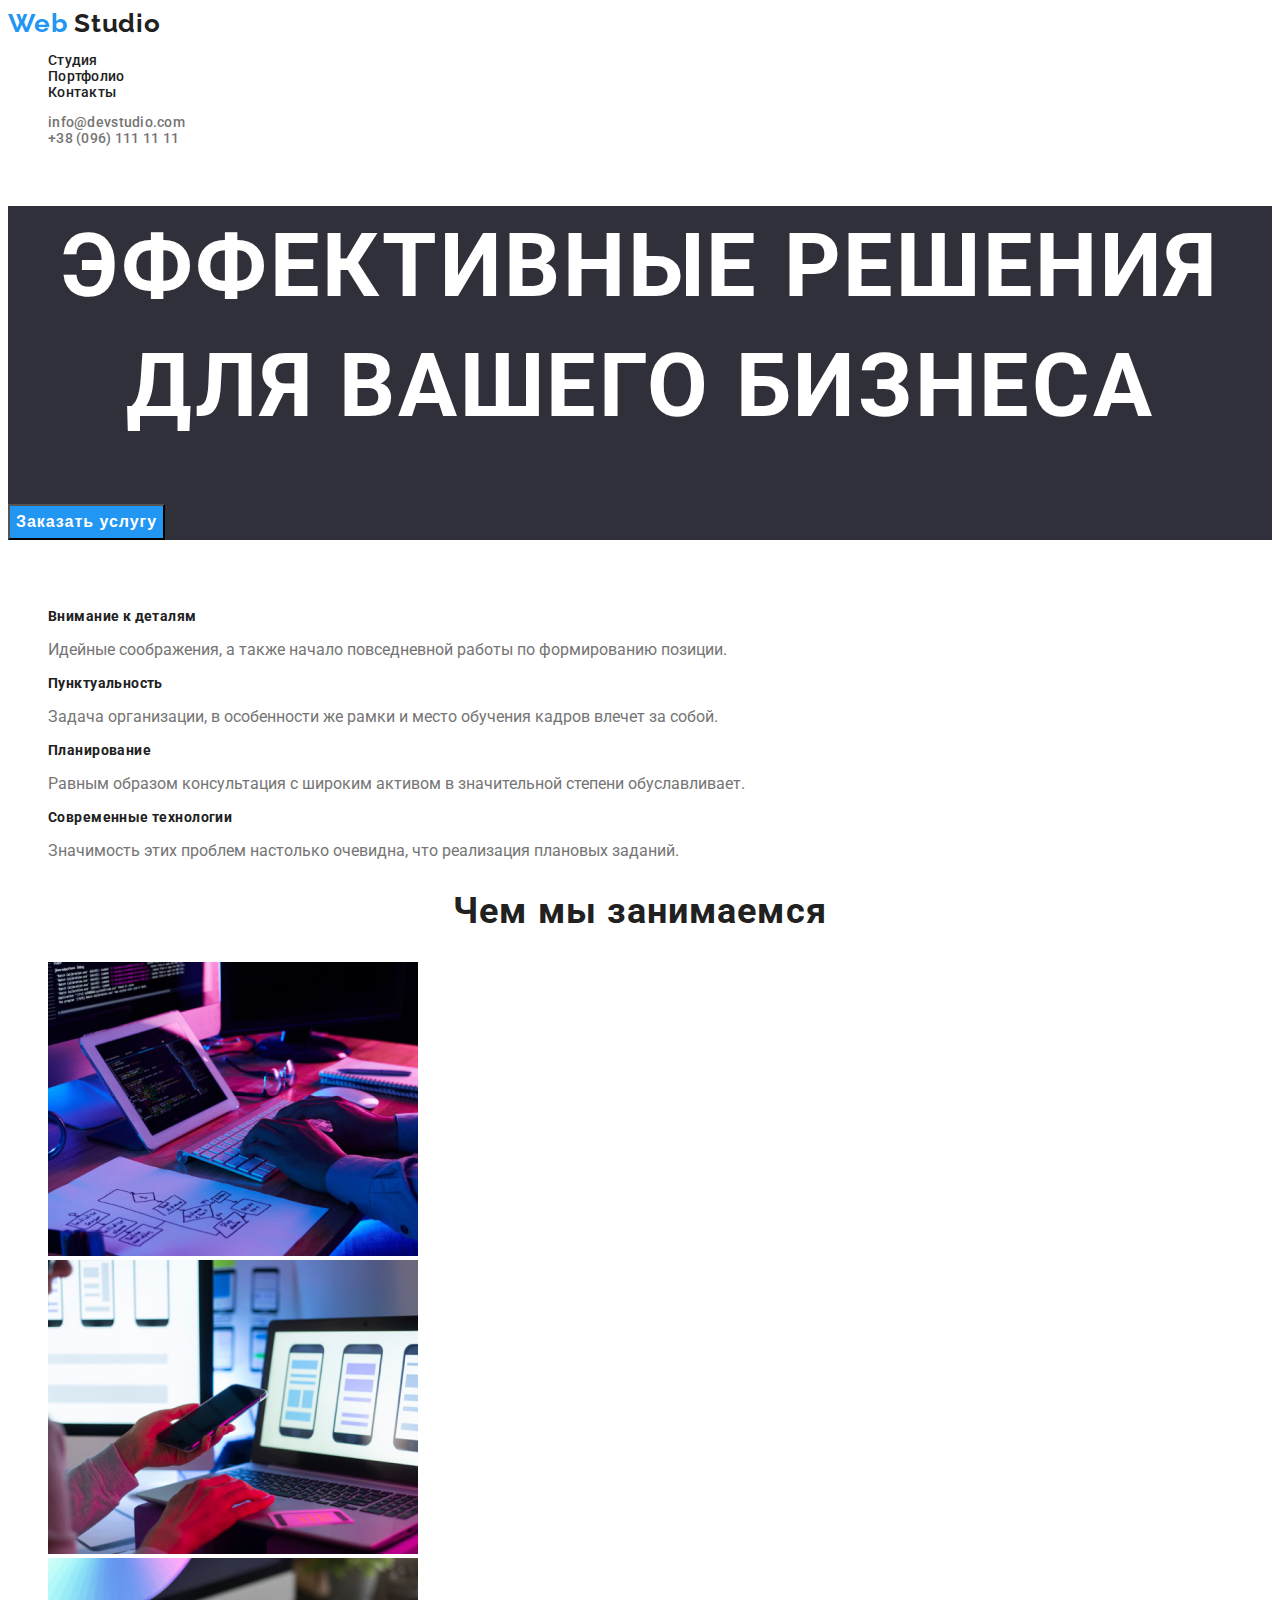
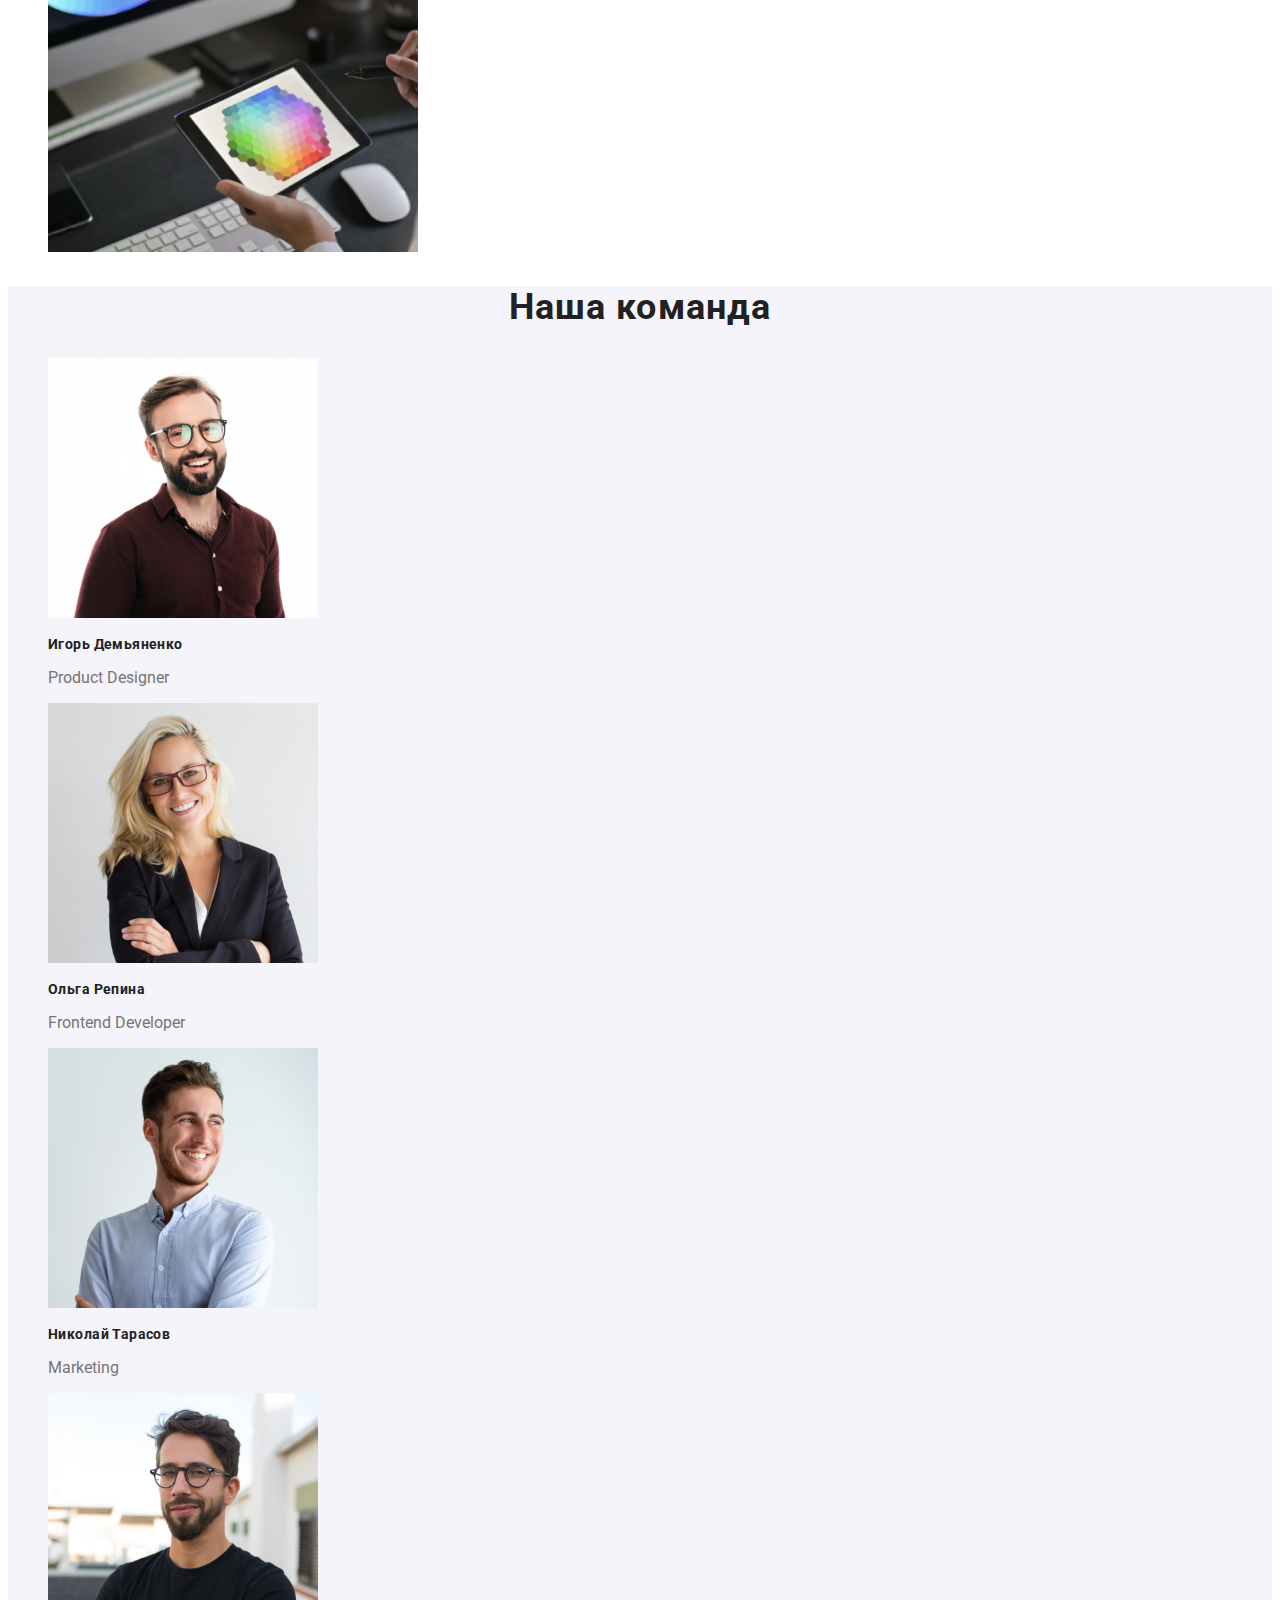
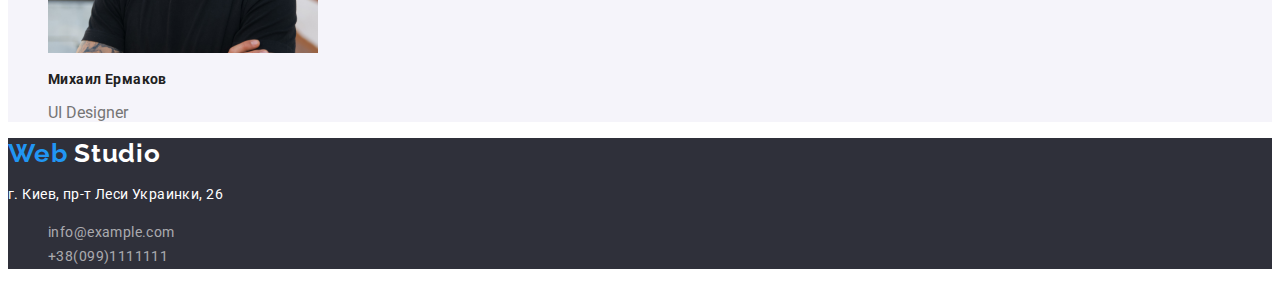
==== commit feea360b: "corrects the first remarks" ====
--- a/index.html
+++ b/index.html
@@ -14,7 +14,7 @@
     <!--Шапка сайта-->
     <header class="page-header">
        <nav>
-            <a href="" class="logo" lang="en"><span>Web</span> Studio</a>
+            <a href="./site.html" class="logo" lang="en"><span class="logo-blue">Web</span> Studio</a>
             <ul class="site-nav list">
                 <li> <a href="" class="link">Студия</a></li>
                 <li> <a href="./portfolio.html" class="link">Портфолио</a></li>
@@ -95,7 +95,7 @@
     
     <!--Footer-->
     <footer class="hooter">
-        <a href="" class="logo-hooter" lang="en"><span>Web</span> Studio</a>
+        <a href="./site.html" class="logo-hooter" lang="en"><span class="logo-blue">Web</span> Studio</a>
         <address class="hooter-adress">
             <p>г. Киев, пр-т Леси Украинки, 26</p>  
             <ul class="list">
--- a/css/styles.css
+++ b/css/styles.css
@@ -11,12 +11,13 @@
 color: var(--primery-text-color);
 
 font-family: Roboto, sans-serif;
-letter-spacing: 0.03em;
+
 }
 
 .list {
-    list-style: none;
-}
+    list-style: none;   
+}
+
 /* header */
 .page-header {
     background-color:var(--white-color) ;
@@ -34,39 +35,49 @@
     font-weight: 700;
     font-size: 26px;
     line-height: 1.2;
+    letter-spacing: 0.03em;
+
+    text-decoration: none;
 }
         
 
 .logo:hover {
     color: var(--primery-text-color);
 }
-.logo > span {
-    color: var(--title-color);
+
+.logo-blue {
+    color: var(--acsent-color);
 
     font-family: 'Raleway';
     font-style: normal;
     font-weight: 700;
     font-size: 26px;
     line-height: 1.2;
-    
-}
-.logo>span:hover {
-    color: var(--primery-text-color);
-}
-.site-nav .link{
-    color: var(--title-color);    
-}
- .site-nav .link:hover,.site-nav .link:focus {
-    color: var(--acsent-color);
-}
-  .auto-nav .adress {
-     color: var(--primery-text-color);
-
-  }
-
- .auto-nav .adress:hover,.auto-nav .adress:focus {
-    color: var(--acsent-color);
-}
+    letter-spacing: 0.03em;    
+}
+.logo-blue:hover {
+    color: var(--primery-text-color);
+}
+.link{
+    color: var(--title-color);
+    text-decoration: none;    
+}
+.link.current {
+    color: var(--acsent-color);
+}
+ .link:hover,.link:focus {
+    color: var(--acsent-color);
+}
+.adress {
+    color: var(--primery-text-color);
+
+    text-decoration: none;
+}
+
+.adress:hover, .adress:focus {
+    color: var(--acsent-color);
+}
+
 /* Hero section */
 .hero-section {
     background-color: var(--button-color);
@@ -78,10 +89,11 @@
     text-align: center;
     letter-spacing: 0.06em;
     text-transform: uppercase;   
-    }
-    .hide {
-        display: none;
-    }
+}
+   
+.hide {
+        visibility: hidden;;
+ }
 .button {
     background-color: var(--acsent-color);
     color: var(--white-color);   
@@ -110,8 +122,9 @@
         
     font-weight: 700;
     font-size: 14px;
-    line-height: 16px;    
-    text-transform: uppercase;
+    line-height: 16px;
+    letter-spacing: 0.03em;    
+    
 }
 /* Work */
 .work {
@@ -124,12 +137,14 @@
     font-size: 36px;
     line-height: 42px;
     text-align: center;
-    
-}
+    letter-spacing: 0.03em;    
+}
+
 /* Team */
 .team {
     background-color: var(--background-color);
 }
+
 /* Hooter */
 .hooter {
     background-color: var(--button-color);
@@ -138,10 +153,10 @@
 .hooter-adress {
     color: var(--white-color);
     
-    font-style: normal;
-    font-weight: 400;
-    font-size: 14px;
-    line-height: 1.71;     
+    font-style: normal;   
+    font-size: 14px;
+    line-height: 1.71;
+    letter-spacing: 0.03em;      
     
 }
 .logo-hooter {
@@ -152,71 +167,65 @@
     font-weight: 700;
     font-size: 26px;
     line-height: 1.2;
-    
-}
-.logo-hooter > span {
-    color: var(--acsent-color);
-
-    font-family: 'Raleway';
-    font-style: normal;
-    font-weight: 700;
-    font-size: 26px;
-    line-height: 1.2;
-    
+    letter-spacing: 0.03em;
+
+    text-decoration: none;    
+}
+.logo-hooter:hover {
+    color: var(--primery-text-color);    
 }
 .hooter-a {
     color: rgba(255, 255, 255, 0.6);
     
     font-style: normal;
-    font-weight: 400;
-    font-size: 14px;
-    line-height: 1.71;        
-    
+    font-size: 14px;
+    line-height: 1.71;
+    letter-spacing: 0.03em;
+    
+    text-decoration: none;    
+}
+.hooter-a:hover {
+    color: var(--acsent-color);   
 }
 
 /* Portfolio */
 
 .page {
-
     font-family: 'Roboto';
     font-size: 16px;
-    letter-spacing: 0.03em;
-
-}
-.page .all {
+} 
+.all {
     background-color: var(--acsent-color);
     color: var(--white-color);
 
     font-weight: 500;    
     line-height: 1.62;
     text-align: center;
-
-}
-.page .all:hover, .page .all:focus {
-    background-color: var(--background-color);
-    color: var(--title-color);
-}
-
-.page .list {
-
+    letter-spacing: 0.03em;
+}
+ .all:hover,  .all:focus {
    background-color: var(--background-color);
    color: var(--title-color);
 
  font-weight: 500;
  line-height: 1.62;
  text-align: center;
-}
-.page-nav .list:hover,.page-nav .list:focus {
+ letter-spacing: 0.03em;
+}
+.button-port {
+  background-color: var(--background-color);
+  color: var(--title-color);  
+}
+.button-port:hover, .button-port:focus {
     background-color: var(--acsent-color);
     color: var(--white-color);
 }
 .photo {
     color: var(--primery-text-color);
-
-    font-weight: 400;
+    
     font-size: 16px;
-    line-height: 1.88; 
-    
+    line-height: 1.88;
+    letter-spacing: 0.03em;    
 }
 .photo .title {
     color: var(--title-color);
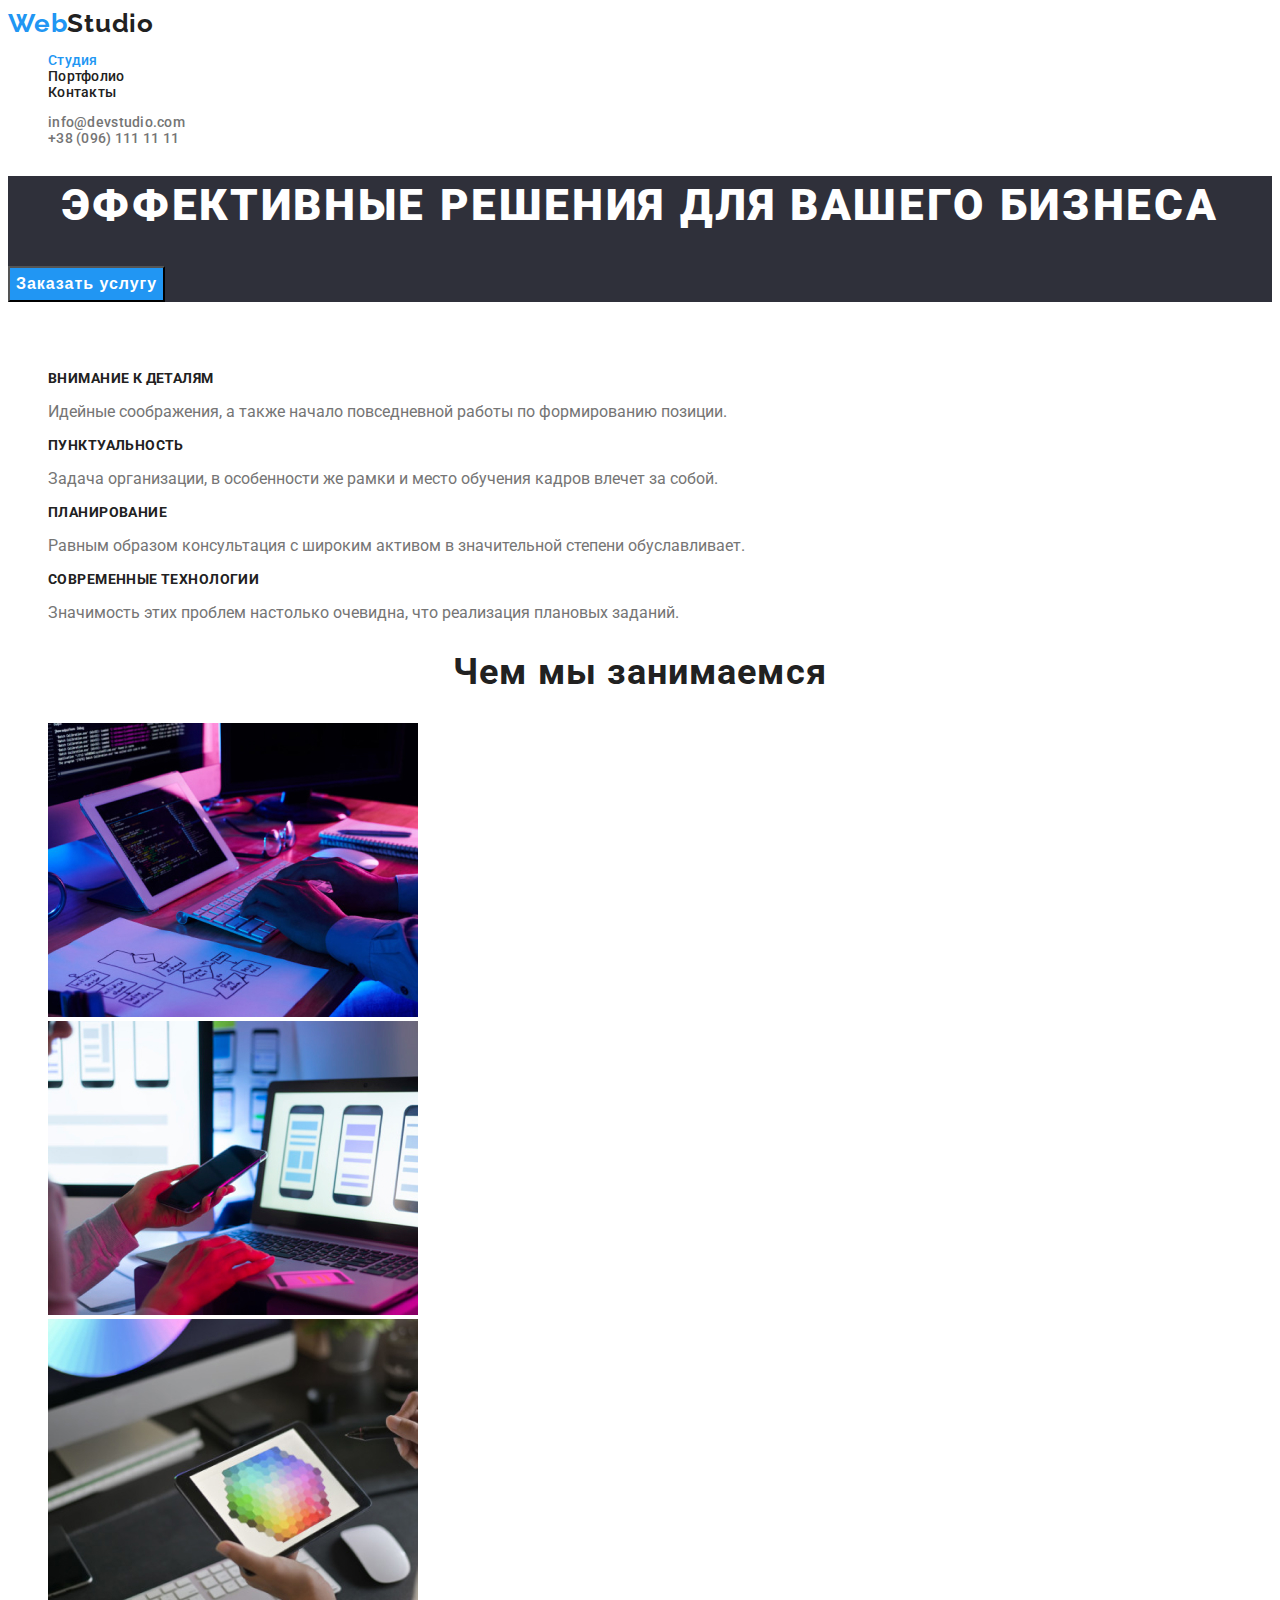
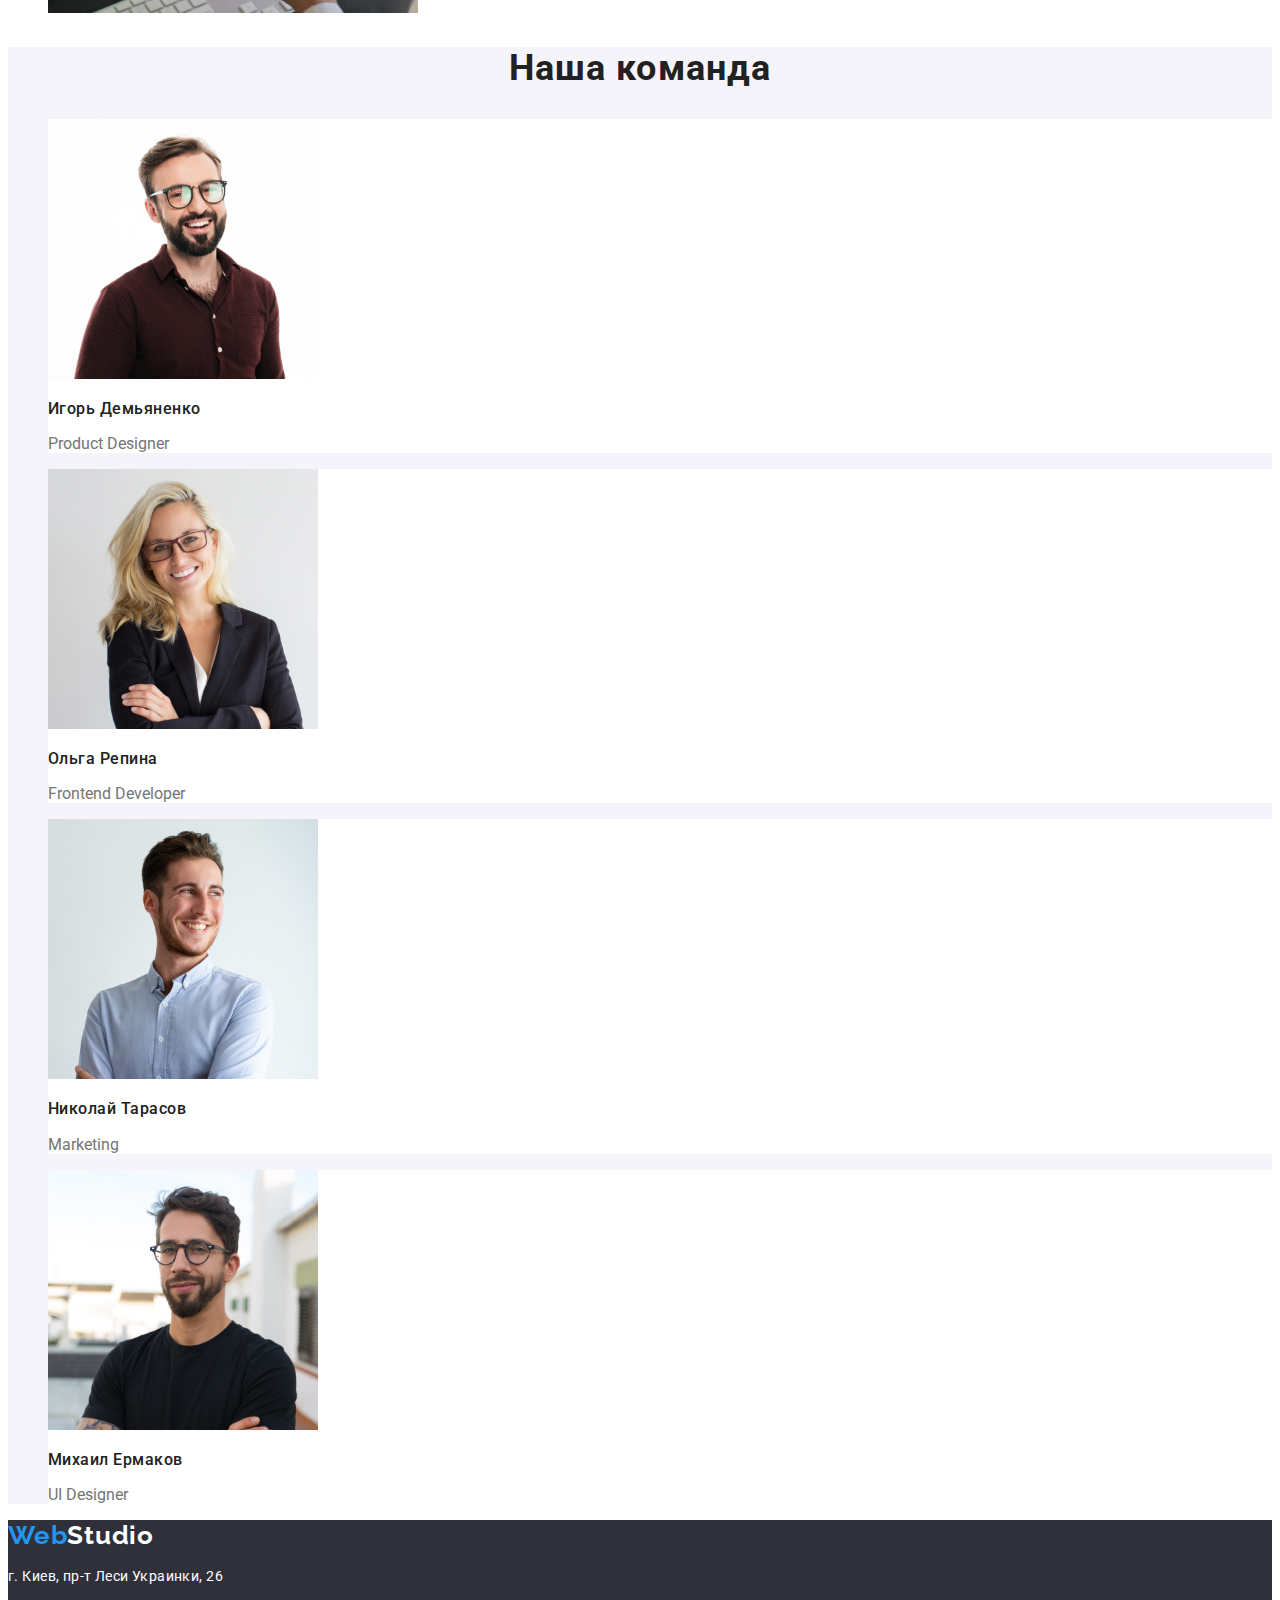
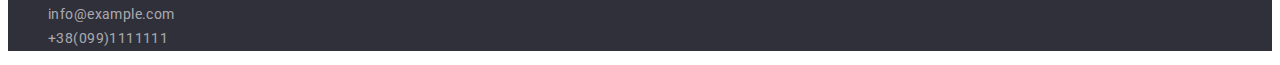
==== commit 416aa172: "corrects remarks mentor" ====
--- a/index.html
+++ b/index.html
@@ -14,9 +14,9 @@
     <!--Шапка сайта-->
     <header class="page-header">
        <nav>
-            <a href="./site.html" class="logo" lang="en"><span class="logo-blue">Web</span> Studio</a>
+            <a href="./site.html" class="logo" lang="en"><span class="logo-blue">Web</span>Studio</a>
             <ul class="site-nav list">
-                <li> <a href="" class="link">Студия</a></li>
+                <li> <a href="" class="link current">Студия</a></li>
                 <li> <a href="./portfolio.html" class="link">Портфолио</a></li>
                 <li> <a href="" class="link">Контакты</a></li>
             </ul>
@@ -30,7 +30,7 @@
     <main>
         <!--Герой-->
             <section class="hero-section">
-            <h1>Эффективные решения для вашего бизнеса</h1>
+            <h1 class="hero-title">Эффективные решения для вашего бизнеса</h1>
             <button type="button" class="button">Заказать услугу</button>
         </section>
         <!--Особенности-->
@@ -68,25 +68,25 @@
         <section class="team">
             <h2 class="second-text">Наша команда</h2>
             <ul class="list">
-                <li>
+                <li class="team-photo">
                     <img src="./img/team1.jpg" alt="Product Designer" width="270" height="260">
-                    <h3 class="third-text">Игорь Демьяненко</h3>
+                    <h3 class="team-text">Игорь Демьяненко</h3>
                     <p lang="en">Product Designer</p>
                 </li>
-                <li>
+                <li class="team-photo">
                     <img src="./img/team2.jpg" alt="Frontend Developer" width="270" height="260">
-                    <h3 class="third-text">Ольга Репина</h3>
+                    <h3 class="team-text">Ольга Репина</h3>
                     <p lang="en">Frontend Developer</p>
                 </li>
-                <li>
+                <li class="team-photo">
                     <img src="./img/team3.jpg" alt="Marketing" width="270" height="260">
-                    <h3 class="third-text">Николай Тарасов</h3>
+                    <h3 class="team-text">Николай Тарасов</h3>
                     <p lang="en">Marketing</p>
         
                 </li>
-                <li>
+                <li class="team-photo">
                     <img src="./img/team4.jpg" alt="UI Designer" width="270" height="260">
-                    <h3 class="third-text">Михаил Ермаков</h3>
+                    <h3 class="team-text">Михаил Ермаков</h3>
                     <p lang="en">UI Designer</p>
                 </li>
             </ul>
@@ -95,7 +95,7 @@
     
     <!--Footer-->
     <footer class="hooter">
-        <a href="./site.html" class="logo-hooter" lang="en"><span class="logo-blue">Web</span> Studio</a>
+        <a href="./site.html" class="logo-hooter" lang="en"><span class="logo-blue">Web</span>Studio</a>
         <address class="hooter-adress">
             <p>г. Киев, пр-т Леси Украинки, 26</p>  
             <ul class="list">
--- a/css/styles.css
+++ b/css/styles.css
@@ -83,12 +83,15 @@
     background-color: var(--button-color);
     color: var(--white-color);
    
+       
+}
+.hero-title {
     font-weight: 900;
     font-size: 44px;
-    line-height: 1.36;    
+    line-height: 1.36;
     text-align: center;
     letter-spacing: 0.06em;
-    text-transform: uppercase;   
+    text-transform: uppercase;
 }
    
 .hide {
@@ -123,7 +126,8 @@
     font-weight: 700;
     font-size: 14px;
     line-height: 16px;
-    letter-spacing: 0.03em;    
+    letter-spacing: 0.03em; 
+    text-transform: uppercase;
     
 }
 /* Work */
@@ -144,6 +148,17 @@
 .team {
     background-color: var(--background-color);
 }
+.team-photo {
+    background-color: var(--white-color);
+}
+.team-text {
+    color: var(--title-color);
+
+    font-weight: 500;
+    font-size: 16px;
+    line-height: 1.2;     
+    letter-spacing: 0.03em;
+}
 
 /* Hooter */
 .hooter {
@@ -184,7 +199,7 @@
     
     text-decoration: none;    
 }
-.hooter-a:hover {
+.hooter-a:hover, .hooter-a:focus {
     color: var(--acsent-color);   
 }
 
@@ -214,7 +229,15 @@
 }
 .button-port {
   background-color: var(--background-color);
-  color: var(--title-color);  
+  color: var(--title-color);
+ font-family: 'Roboto';
+ font-style: normal;
+ font-weight: 500;
+ font-size: 14px;
+ line-height: 16px;
+ letter-spacing: 0.02em;
+  
+
 }
 .button-port:hover, .button-port:focus {
     background-color: var(--acsent-color);
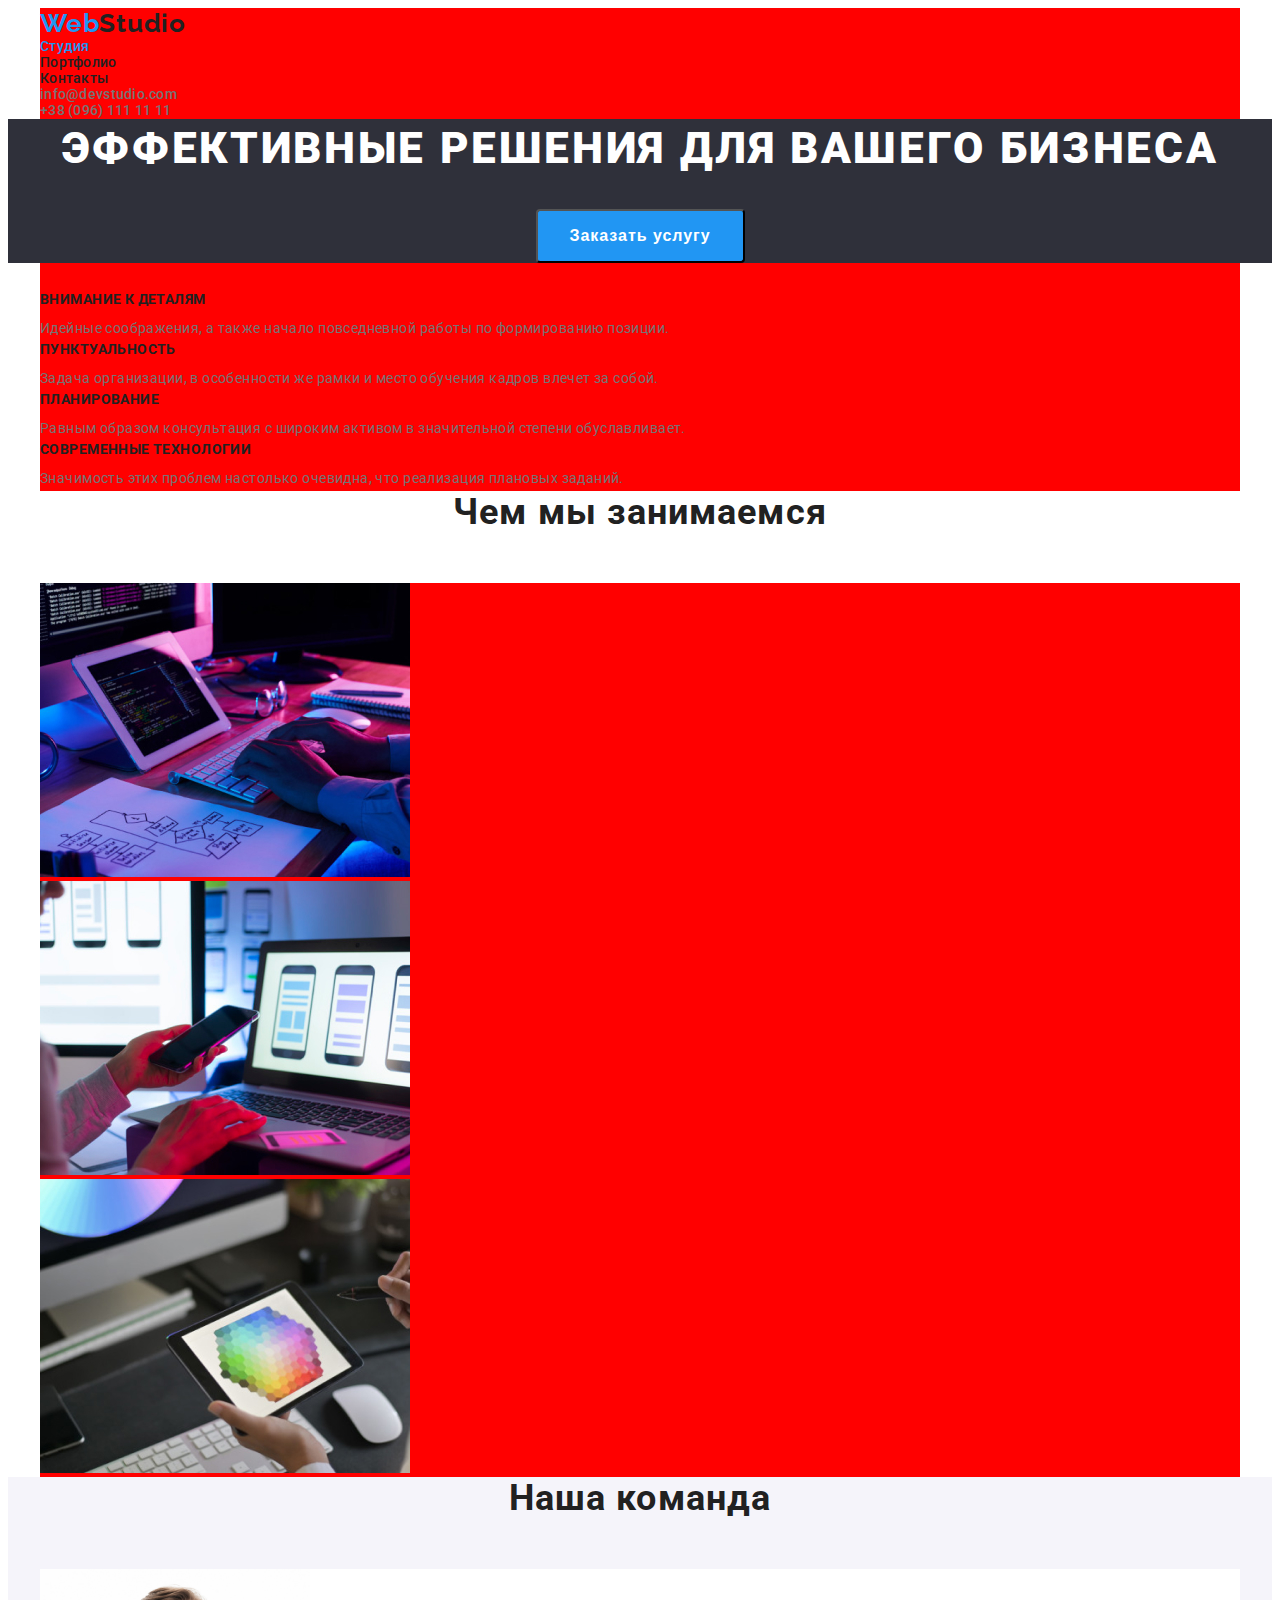
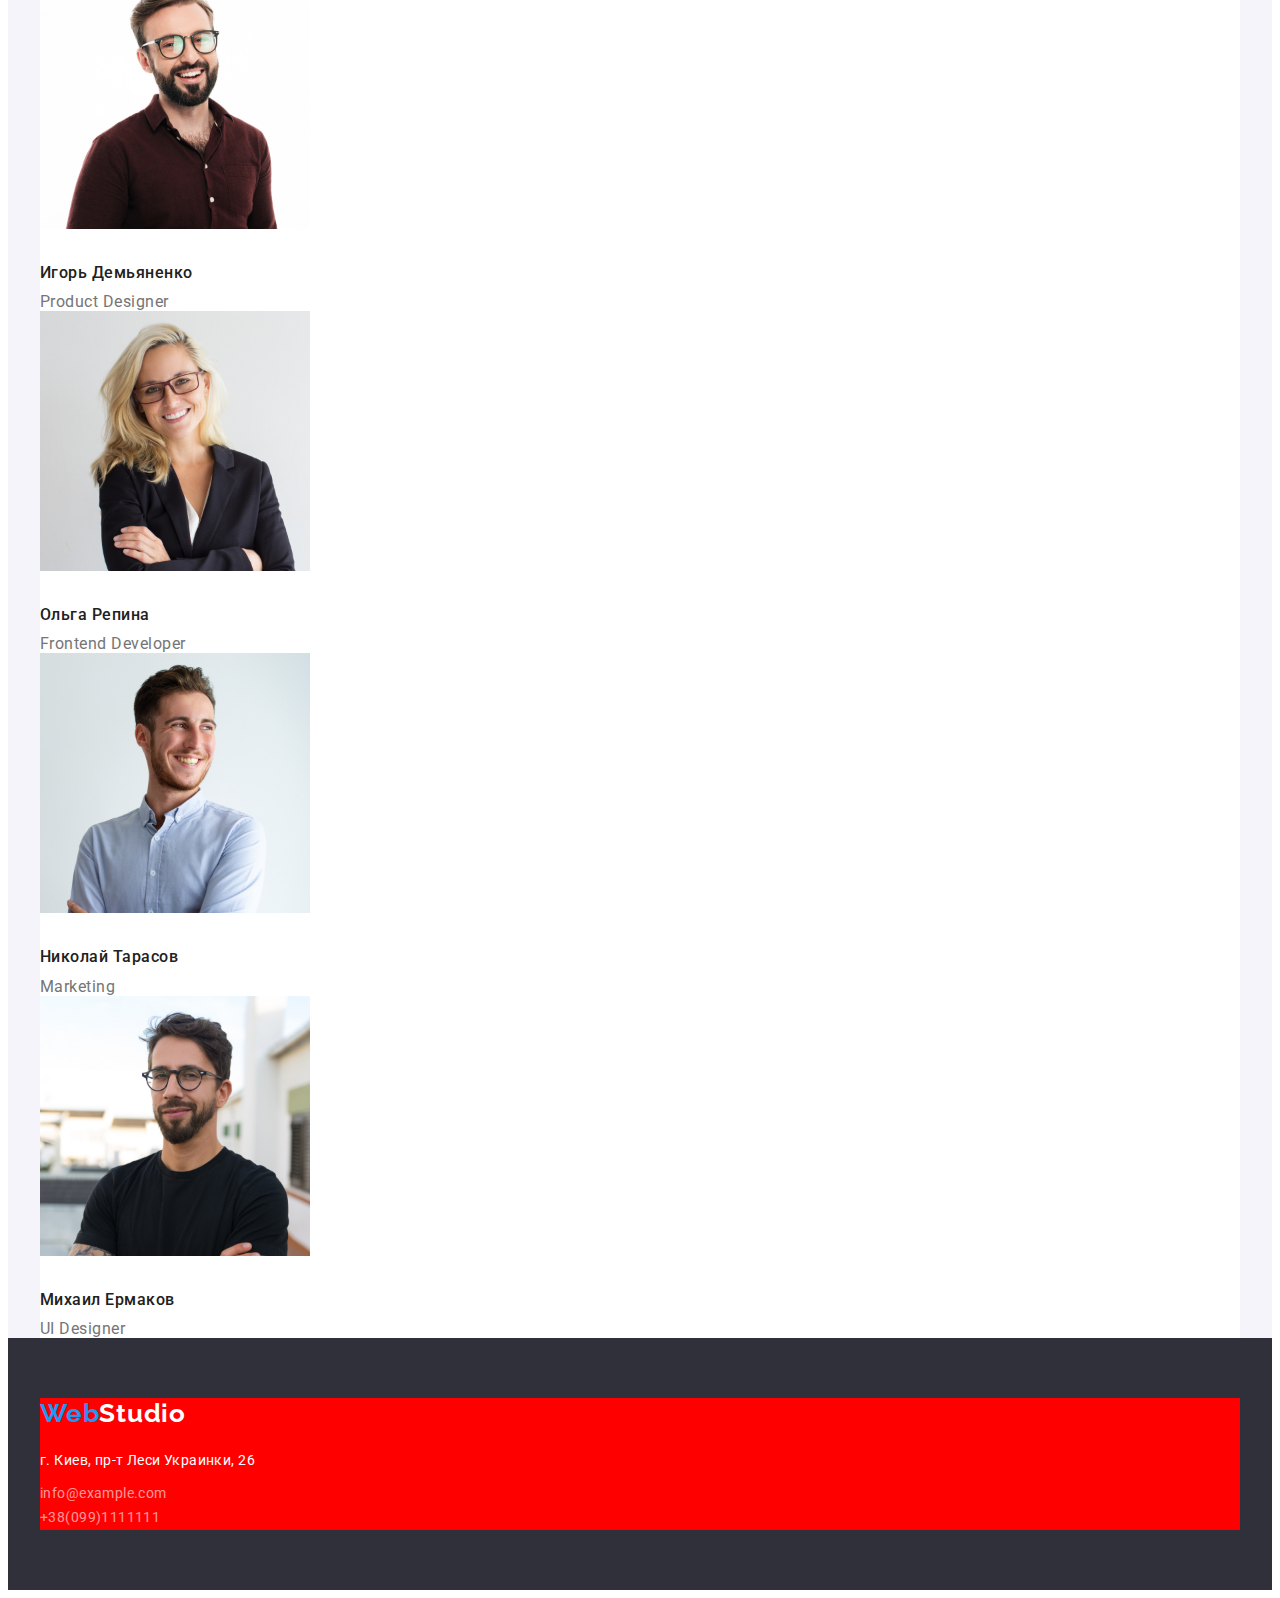
==== commit 98bee137: "home3" ====
--- a/index.html
+++ b/index.html
@@ -8,23 +8,28 @@
     <title>Homework-2</title>
     <link href="https://fonts.googleapis.com/css2?family=Raleway:wght@700&family=Roboto:wght@400;500;700;900&display=swap"
         rel="stylesheet">
+    <link rel="stylesheet" href="https://cdnjs.cloudflare.com/ajax/libs/modern-normalize/1.1.0/modern-normalize.min.css"
+        integrity="sha512-wpPYUAdjBVSE4KJnH1VR1HeZfpl1ub8YT/NKx4PuQ5NmX2tKuGu6U/JRp5y+Y8XG2tV+wKQpNHVUX03MfMFn9Q=="
+        crossorigin="anonymous" referrerpolicy="no-referrer" />
     <link rel="stylesheet" href="./css/styles.css">
 </head>
 <body>
     <!--Шапка сайта-->
     <header class="page-header">
-       <nav>
+       <div class="container">
+        <nav>
             <a href="./site.html" class="logo" lang="en"><span class="logo-blue">Web</span>Studio</a>
             <ul class="site-nav list">
                 <li> <a href="" class="link current">Студия</a></li>
                 <li> <a href="./portfolio.html" class="link">Портфолио</a></li>
                 <li> <a href="" class="link">Контакты</a></li>
             </ul>
-       </nav>
-       <ul class="auto-nav list">
-           <li><a href="info@devstudio.com" class="adress">info@devstudio.com</a></li>
-           <li><a href="tel:+380961111111" class="adress">+38 (096) 111 11 11</a></li>
-       </ul>
+        </nav>
+        <ul class="auto-nav list">
+            <li><a href="info@devstudio.com" class="adress">info@devstudio.com</a></li>
+            <li><a href="tel:+380961111111" class="adress">+38 (096) 111 11 11</a></li>
+        </ul>
+       </div>
 
     </header>
     <main>
@@ -35,79 +40,88 @@
         </section>
         <!--Особенности-->
         <section class="features">
-            <h2 class="hide">Особенности</h2>
-            <ul class="list">
-                <li>
-                    <h3 class="third-text" >Внимание к деталям</h3>
-                    <p>Идейные соображения, а также начало повседневной работы по формированию позиции.</p>
-                </li>
-                <li>
-                    <h3 class="third-text">Пунктуальность</h3>
-                    <p>Задача организации, в особенности же рамки и место обучения кадров влечет за собой.</p>
-                </li>
-                <li>
-                    <h3 class="third-text"">Планирование</h3>
-                    <p>Равным образом консультация с широким активом в значительной степени обуславливает.</p>
-                </li>
-                <li>
-                    <h3 class="third-text">Современные технологии</h3>
-                    <p>Значимость этих проблем настолько очевидна, что реализация плановых заданий.</p>
-                </li>
-            </ul>
+            <div class="container">
+                <h2 class="hide">Особенности</h2>
+                <ul class="list">
+                    <li>
+                        <h3 class="third-text">Внимание к деталям</h3>
+                        <p class="p-text">Идейные соображения, а также начало повседневной работы по формированию позиции.</p>
+                    </li>
+                    <li>
+                        <h3 class="third-text">Пунктуальность</h3>
+                        <p class="p-text">Задача организации, в особенности же рамки и место обучения кадров влечет за собой.</p>
+                    </li>
+                    <li>
+                        <h3 class="third-text">Планирование</h3>
+                                    <p class="p-text">Равным образом консультация с широким активом в значительной степени обуславливает.</p>
+                                </li>
+                                <li>
+                                    <h3 class=" third-text">Современные технологии</h3>
+                        <p class="p-text">Значимость этих проблем настолько очевидна, что реализация плановых заданий.</p>
+                    </li>
+                </ul>
+            </div>
+           
         </section>
         <!--Чем занимаеся-->
         <section class="work">
-            <h2 class="second-text">Чем мы занимаемся</h2>
-            <ul class="list">
-                <li><img src="./img/img1.jpg" alt="Набор текста на компьютере" width="370" height="294" /></li>
-                <li><img src="./img/img2.jpg" alt="Связь компьютера с телефоном" width="370" height="294" /></li>
-                <li><img src="./img/img3.jpg" alt="Связь компьютера с планшетом" width="370" height="294" /></li>
-            </ul>
+            <h2 class="second-title">Чем мы занимаемся</h2>
+           <div class="container">
+                <ul class="list">
+                    <li><img src="./img/img1.jpg" alt="Набор текста на компьютере" width="370" height="294" /></li>
+                    <li><img src="./img/img2.jpg" alt="Связь компьютера с телефоном" width="370" height="294" /></li>
+                    <li><img src="./img/img3.jpg" alt="Связь компьютера с планшетом" width="370" height="294" /></li>
+                </ul>
+           </div>
         </section>
         <!--Наша команда-->
         <section class="team">
-            <h2 class="second-text">Наша команда</h2>
-            <ul class="list">
-                <li class="team-photo">
-                    <img src="./img/team1.jpg" alt="Product Designer" width="270" height="260">
-                    <h3 class="team-text">Игорь Демьяненко</h3>
-                    <p lang="en">Product Designer</p>
-                </li>
-                <li class="team-photo">
-                    <img src="./img/team2.jpg" alt="Frontend Developer" width="270" height="260">
-                    <h3 class="team-text">Ольга Репина</h3>
-                    <p lang="en">Frontend Developer</p>
-                </li>
-                <li class="team-photo">
-                    <img src="./img/team3.jpg" alt="Marketing" width="270" height="260">
-                    <h3 class="team-text">Николай Тарасов</h3>
-                    <p lang="en">Marketing</p>
-        
-                </li>
-                <li class="team-photo">
-                    <img src="./img/team4.jpg" alt="UI Designer" width="270" height="260">
-                    <h3 class="team-text">Михаил Ермаков</h3>
-                    <p lang="en">UI Designer</p>
-                </li>
-            </ul>
+            <h2 class="second-title">Наша команда</h2>
+           <div class="container">
+                <ul class="list">
+                    <li class="team-photo">
+                        <img src="./img/team1.jpg" alt="Product Designer" width="270" height="260">
+                        <h3 class="team-title">Игорь Демьяненко</h3>
+                        <p class="team-text" lang="en">Product Designer</p>
+                    </li>
+                    <li class="team-photo">
+                        <img src="./img/team2.jpg" alt="Frontend Developer" width="270" height="260">
+                        <h3 class="team-title">Ольга Репина</h3>
+                        <p class="team-text" lang="en">Frontend Developer</p>
+                    </li>
+                    <li class="team-photo">
+                        <img src="./img/team3.jpg" alt="Marketing" width="270" height="260">
+                        <h3 class="team-title">Николай Тарасов</h3>
+                        <p class="team-text" lang="en">Marketing</p>
+                
+                    </li>
+                    <li class="team-photo">
+                        <img src="./img/team4.jpg" alt="UI Designer" width="270" height="260">
+                        <h3 class="team-title">Михаил Ермаков</h3>
+                        <p class="team-text" lang="en">UI Designer</p>
+                    </li>
+                </ul>
+           </div>
         </section>
     </main>
     
     <!--Footer-->
     <footer class="hooter">
-        <a href="./site.html" class="logo-hooter" lang="en"><span class="logo-blue">Web</span>Studio</a>
-        <address class="hooter-adress">
-            <p>г. Киев, пр-т Леси Украинки, 26</p>  
-            <ul class="list">
-                <li>
-                    <a href="info@example.com" class="hooter-a">info@example.com</a> 
-                </li>
-                <li>
-                    <a href="+380991111111" class="hooter-a">+38(099)1111111</a>
-                </li>
-            </ul>
+       <div class="container">
+            <a href="./site.html" class="logo-hooter" lang="en"><span class="logo-blue">Web</span>Studio</a>
+            <address class="hooter-adress">
+                <p class="hooter-text">г. Киев, пр-т Леси Украинки, 26</p>
+                <ul class="list">
+                    <li>
+                        <a href="info@example.com" class="hooter-a">info@example.com</a>
+                    </li>
+                    <li>
+                        <a href="+380991111111" class="hooter-a">+38(099)1111111</a>
+                    </li>
+                </ul>
             
-        </address>
+            </address>
+       </div>
     </footer>
     
 </body>
--- a/css/styles.css
+++ b/css/styles.css
@@ -15,7 +15,16 @@
 }
 
 .list {
-    list-style: none;   
+    list-style: none; 
+    margin-top: 0; 
+    margin-bottom: 0;
+    padding-left: 0;
+}
+.container {
+    width: 1200px;
+    margin-left: auto;
+    margin-right: auto;
+    background-color: red;
 }
 
 /* header */
@@ -39,8 +48,6 @@
 
     text-decoration: none;
 }
-        
-
 .logo:hover {
     color: var(--primery-text-color);
 }
@@ -82,22 +89,32 @@
 .hero-section {
     background-color: var(--button-color);
     color: var(--white-color);
+    text-align: center;
    
        
 }
 .hero-title {
+    margin-top: 0;
+    margin-bottom: 30px;
+
     font-weight: 900;
     font-size: 44px;
     line-height: 1.36;
-    text-align: center;
+
     letter-spacing: 0.06em;
     text-transform: uppercase;
 }
    
 .hide {
-        visibility: hidden;;
- }
-.button {
+  visibility: hidden;
+  margin-top: 0;
+  margin-bottom: 0;
+}
+.button {    
+    border-radius: 4px;
+    padding: 10px 32px;
+    margin-left: auto;
+    margin-right: auto;
     background-color: var(--acsent-color);
     color: var(--white-color);   
     
@@ -105,36 +122,45 @@
     font-size: 16px;
     line-height: 1.88;    
     display: flex;
-    align-items: center;
-    text-align: center;
+    align-items: center;   
     letter-spacing: 0.06em;
 }
-.button:hover {
+.button:hover, .button:focus {
     background-color:var(--white-color);
     color: var(--button-color);
 }
-.button:focus {
-    color: var(--white-color);
-}
+
 
 /* section features */
 .features {
 }
 .third-text {
+    margin-top: 0;
+    margin-bottom: 10px;
     color: var(--title-color); 
         
     font-weight: 700;
     font-size: 14px;
     line-height: 16px;
     letter-spacing: 0.03em; 
-    text-transform: uppercase;
-    
+    text-transform: uppercase;    
+}
+.p-text {
+    margin-top: 0;
+    margin-bottom: 0;
+
+    font-size: 14px;
+    line-height: 1.71;    
+    letter-spacing: 0.03em;
 }
 /* Work */
 .work {
 
 }
-.second-text {
+.second-title {
+    margin-top: 0;
+    margin-bottom: 50px;
+
     color: var(--title-color);    
         
     font-weight: 700;
@@ -151,30 +177,35 @@
 .team-photo {
     background-color: var(--white-color);
 }
+.team-title {
+    margin-top: 30px;
+    margin-bottom: 10px;
+
+    color: var(--title-color);
+
+    font-weight: 500;
+    font-size: 16px;
+    line-height: 1.2;     
+    letter-spacing: 0.03em;
+}
 .team-text {
-    color: var(--title-color);
-
-    font-weight: 500;
-    font-size: 16px;
-    line-height: 1.2;     
+    margin-top: 0;
+    margin-bottom: 0;
+
+    font-size: 16px;
+    line-height: 1.2;
     letter-spacing: 0.03em;
 }
 
 /* Hooter */
 .hooter {
-    background-color: var(--button-color);
-    color: var(--white-color);
-}
-.hooter-adress {
-    color: var(--white-color);
-    
-    font-style: normal;   
-    font-size: 14px;
-    line-height: 1.71;
-    letter-spacing: 0.03em;      
-    
+    padding-top: 60px;
+    padding-bottom: 60px;
+
+    background-color: var(--button-color);    
 }
 .logo-hooter {
+    margin-bottom: 20px;
     color: var(--white-color);
 
     font-family: 'Raleway';
@@ -189,7 +220,8 @@
 .logo-hooter:hover {
     color: var(--primery-text-color);    
 }
-.hooter-a {
+.hooter-a {    
+    margin-bottom: 9px;
     color: rgba(255, 255, 255, 0.6);
     
     font-style: normal;
@@ -202,7 +234,18 @@
 .hooter-a:hover, .hooter-a:focus {
     color: var(--acsent-color);   
 }
-
+.hooter-text {
+    display: flex;
+    margin-top: 20px;
+    margin-bottom: 9px;
+
+    font-style: normal;  
+    font-size: 14px;
+    line-height: 1.71;   
+    letter-spacing: 0.03em;
+    
+    color: var(--white-color);
+}
 /* Portfolio */
 
 .page {
@@ -210,6 +253,9 @@
     font-size: 16px;
 } 
 .all {
+    border: 0;
+    border-radius: 4px;
+    padding: 6px 22px;
     background-color: var(--acsent-color);
     color: var(--white-color);
 
@@ -228,6 +274,9 @@
  letter-spacing: 0.03em;
 }
 .button-port {
+    border: 0;
+ border-radius: 4px;
+ padding: 6px 22px;
   background-color: var(--background-color);
   color: var(--title-color);
  font-family: 'Roboto';
@@ -236,28 +285,46 @@
  font-size: 14px;
  line-height: 16px;
  letter-spacing: 0.02em;
-  
-
-}
-.button-port:hover, .button-port:focus {
-    background-color: var(--acsent-color);
-    color: var(--white-color);
-}
-.photo {
-    color: var(--primery-text-color);
-    
-    font-size: 16px;
-    line-height: 1.88;
-    letter-spacing: 0.03em;    
-}
-.photo .title {
-    color: var(--title-color);
+}
+.title {
+    margin-top: 0;
+    margin-bottom: 0;
 
     font-weight: 700;
     font-size: 18px;
     line-height: 2;    
     letter-spacing: 0.06em;
 }
+.button-port:hover, .button-port:focus {
+    background-color: var(--acsent-color);
+    color: var(--white-color);
+}
+.photo {
+    color: var(--primery-text-color);
+    
+    font-size: 16px;
+    line-height: 1.88;
+    letter-spacing: 0.03em;    
+}
+.title {
+    margin-bottom: 9px;
+    color: var(--title-color);
+
+    font-weight: 700;
+    font-size: 18px;
+    line-height: 2;    
+    letter-spacing: 0.06em;
+}
+.photo-text {
+    margin-top: 0;
+    margin-bottom: 0;
+
+    font-weight: 400;
+    font-size: 16px;
+    line-height: 1.88;   
+    letter-spacing: 0.03em;
+}
+
 
 /* вторичный цвет текста #212121;*/
 /*основной цвет текста #757575;*/
